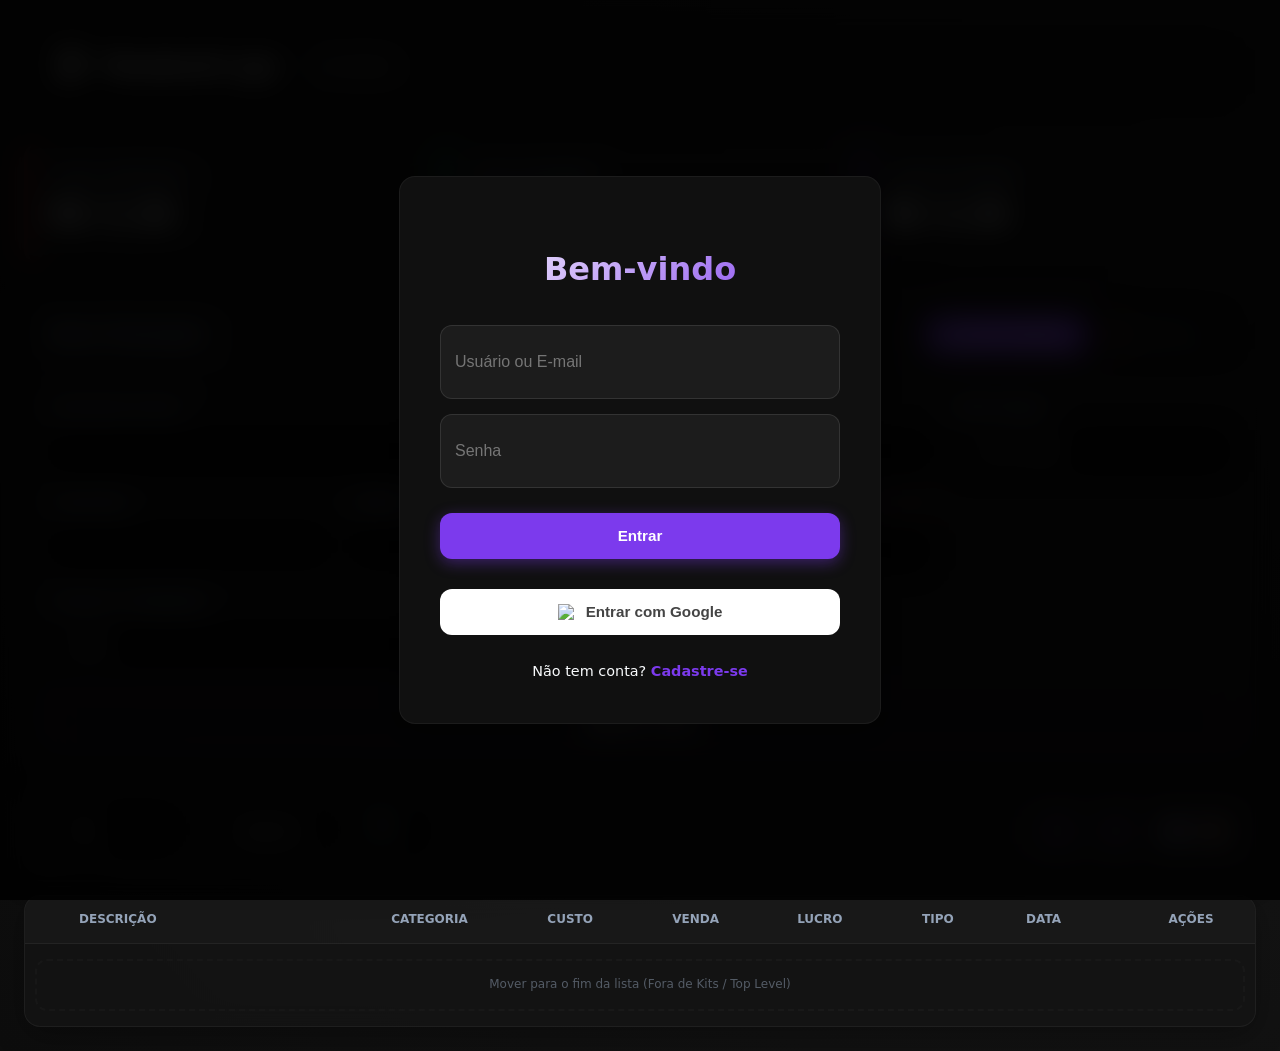
==== index.html @ 90dc1b2a "fix: vendas parceladas vazavam pro painel principal e podiam ser apagadas por engano As duas telas (" ====
<!DOCTYPE html>
<html lang="pt-BR">

<head>
    <meta charset="UTF-8">
    <meta name="viewport" content="width=device-width, initial-scale=1.0">
    <title>Gestão de Vendas</title>
    <link rel="icon" type="image/png" href="1.png">
    <!-- Polyfill para Arraste no Mobile -->
    <script src="https://cdn.jsdelivr.net/npm/drag-drop-touch-polyfill@1.4.1/drag-drop-touch-polyfill.js"></script>
    <style>
        :root {
            --bg-body: #0d0d0d;
            --bg-glass: rgba(20, 20, 20, 0.8);
            --bg-card: #151515;
            --bg-input: #050505;
            --text-primary: #f8fafc;
            --text-secondary: #94a3b8;
            --accent-primary: #7c3aed;
            --accent-glow: rgba(124, 58, 237, 0.4);
            --success: #10b981;
            --danger: #ef4444;
            --warning: #f59e0b;
            --purple: #7c3aed;
            --border-radius: 16px;
            --transition: all 0.3s cubic-bezier(0.4, 0, 0.2, 1);
            --select-col-width: 0px;
        }

        .selection-active {
            --select-col-width: 40px;
        }

        body {
            font-family: 'Inter', system-ui, -apple-system, sans-serif;
            background: radial-gradient(circle at top right, #1a1a1a, #0d0d0d);
            color: var(--text-primary);
            margin: 0;
            padding: 24px;
            min-height: 100vh;
            line-height: 1.6;
            -webkit-font-smoothing: antialiased;
            transition: background 0.5s ease, color 0.3s ease;
            -webkit-tap-highlight-color: transparent;
        }

        button:focus,
        select:focus,
        input:focus,
        div:focus {
            outline: none !important;
        }

        /* Focus only for keyboard users */
        :focus-visible {
            outline: 2px solid var(--accent-primary) !important;
            outline-offset: 2px;
        }

        button::-moz-focus-inner {
            border: 0;
        }

        /* --- TEMA WHITE --- */
        body.theme-white {
            --bg-body: #f4f7fa;
            --bg-glass: rgba(255, 255, 255, 0.9);
            --bg-card: #ffffff;
            --bg-input: #edf2f7;
            --text-primary: #1e293b;
            --text-secondary: #64748b;
            --accent-glow: rgba(124, 58, 237, 0.15);
            background: radial-gradient(circle at top right, #ffffff, #f0f4f8);
        }

        body.theme-white .glass {
            border: 1px solid rgba(0, 0, 0, 0.05);
            box-shadow: 0 10px 40px rgba(0, 0, 0, 0.06);
        }

        body.theme-white input,
        body.theme-white select {
            border: 1px solid rgba(0, 0, 0, 0.08);
            color: #1a202c;
        }

        body.theme-white .t-header {
            background: rgba(0, 0, 0, 0.02);
            border-bottom: 1px solid rgba(0, 0, 0, 0.05);
        }

        body.theme-white .t-row {
            border-bottom: 1px solid rgba(0, 0, 0, 0.02);
        }

        body.theme-white .t-row:hover {
            background: rgba(0, 0, 0, 0.015);
        }

        body.theme-white .btn-icon {
            background: rgba(0, 0, 0, 0.03);
            border: 1px solid rgba(0, 0, 0, 0.05);
        }

        body.theme-white .page-header {
            background: #ffffff !important;
            border: 1px solid rgba(0, 0, 0, 0.05) !important;
            box-shadow: 0 4px 20px rgba(0, 0, 0, 0.05);
        }

        body.theme-white h1 {
            background: var(--text-primary);
            background-clip: text;
            -webkit-background-clip: text;
        }

        body.theme-white .user-dropdown-trigger {
            background: #f8fafc !important;
            border: 1px solid rgba(0, 0, 0, 0.05);
            color: var(--text-primary);
        }

        body.theme-white .mob-card {
            background: #ffffff !important;
            border: 1px solid rgba(0, 0, 0, 0.05) !important;
        }

        body.theme-white .mob-card-header {
            background: rgba(0, 0, 0, 0.02);
        }

        body.theme-white .mob-detail-sheet {
            background: #ffffff;
            border: 1px solid rgba(0, 0, 0, 0.1);
        }

        body.theme-white .mob-detail-handle {
            background: rgba(0, 0, 0, 0.1);
        }

        body.theme-white .btn-primary {
            background: var(--accent-primary);
            border: none;
            box-shadow: 0 4px 15px var(--accent-glow);
        }

        body.theme-white .btn-primary:hover {
            background: #8b5cf6;
            box-shadow: 0 6px 20px var(--accent-glow);
        }

        .container {
            max-width: 1400px;
            margin: 0 auto;
        }

        .glass {
            background: var(--bg-glass);
            -webkit-backdrop-filter: blur(12px);
            backdrop-filter: blur(12px);
            border: 1px solid rgba(255, 255, 255, 0.05);
            border-radius: var(--border-radius);
            box-shadow: 0 8px 32px 0 rgba(0, 0, 0, 0.3);
        }

        .page-header {
            width: 100%;
            box-sizing: border-box;
            padding: 20px 24px;
            display: flex;
            justify-content: space-between;
            align-items: center;
            position: relative;
            z-index: 100;
            background: #111 !important;
            border: 1px solid rgba(255, 255, 255, 0.08) !important;
            border-radius: var(--border-radius);
            box-shadow: 0 8px 32px rgba(0, 0, 0, 0.4);
            margin-bottom: 32px;
        }

        h1 {
            margin: 0;
            font-size: 1.5rem;
            background: linear-gradient(to right, #fff, #94a3b8);
            -webkit-background-clip: text;
            background-clip: text;
            -webkit-text-fill-color: transparent;
        }

        .subtitle {
            margin: 0;
            color: var(--text-secondary);
            font-size: 0.85rem;
        }

        .dashboard-grid {
            display: grid;
            grid-template-columns: repeat(3, 1fr);
            gap: 20px;
        }

        .stat-card {
            padding: 24px;
            position: relative;
            overflow: hidden;
            display: flex;
            flex-direction: column;
            gap: 8px;
            border-left: 4px solid var(--stat-color, var(--accent-primary));
        }

        .stat-label {
            font-size: 0.75rem;
            color: var(--text-secondary);
            text-transform: uppercase;
            letter-spacing: 1px;
            font-weight: 700;
        }

        .stat-value {
            font-size: 1.8rem;
            font-weight: 800;
            font-family: 'JetBrains Mono', monospace;
        }

        .smart-form-container {
            padding: 24px;
            display: flex;
            flex-direction: column;
            gap: 24px;
        }

        .form-header {
            display: flex;
            justify-content: space-between;
            align-items: center;
            border-bottom: 1px solid rgba(255, 255, 255, 0.05);
            padding-bottom: 20px;
        }

        .type-selector {
            display: flex;
            background: var(--bg-input);
            padding: 4px;
            border-radius: 12px;
            gap: 4px;
        }

        .type-btn {
            background: transparent;
            border: none;
            color: var(--text-secondary);
            padding: 8px 16px;
            border-radius: 8px;
            cursor: pointer;
            font-size: 0.85rem;
            font-weight: 600;
            transition: var(--transition);
        }

        .type-btn.active {
            background: var(--accent-primary);
            color: white;
            box-shadow: 0 4px 12px var(--accent-glow);
        }

        .form-grid {
            display: grid;
            grid-template-columns: repeat(12, 1fr);
            gap: 20px;
        }

        .input-group {
            display: flex;
            flex-direction: column;
            gap: 8px;
        }

        label {
            font-size: 0.8rem;
            color: var(--text-secondary);
            font-weight: 600;
            padding-left: 4px;
        }

        input,
        select {
            background: var(--bg-input);
            border: 1px solid rgba(255, 255, 255, 0.05);
            color: white;
            height: 44px;
            border-radius: 10px;
            padding: 0 16px;
            font-size: 0.95rem;
            transition: var(--transition);
        }

        select {
            appearance: none;
            -webkit-appearance: none;
            background-image: url("data:image/svg+xml;charset=UTF-8,%3csvg xmlns='http://www.w3.org/2000/svg' viewBox='0 0 24 24' fill='none' stroke='white' stroke-width='2' stroke-linecap='round' stroke-linejoin='round'%3e%3cpolyline points='6 9 12 15 18 9'%3e%3c/polyline%3e%3c/svg%3e");
            background-repeat: no-repeat;
            background-position: right 10px center;
            background-size: 16px;
            padding-right: 40px;
        }

        .search-box {
            display: flex;
            align-items: center;
            background: var(--bg-input);
            border: 1px solid rgba(255, 255, 255, 0.05);
            border-radius: 10px;
            padding: 0 10px;
            transition: var(--transition);
            width: 44px;
            height: 44px;
            overflow: hidden;
            cursor: pointer;
            flex-shrink: 0;
        }

        .search-box.active {
            width: 250px;
            border-color: var(--accent-primary);
        }

        .search-input {
            border: none;
            background: transparent;
            width: 100%;
            margin-left: 8px;
            color: white;
            outline: none;
            opacity: 0;
            pointer-events: none;
            transition: opacity 0.3s;
            box-shadow: none !important;
        }

        .search-input:focus {
            box-shadow: none !important;
        }

        .search-box.active .search-input {
            opacity: 1;
            pointer-events: all;
        }

        input:focus,
        select:focus {
            outline: none;
            border-color: var(--accent-primary);
            box-shadow: 0 0 0 4px var(--accent-glow);
        }

        .btn {
            border: none;
            border-radius: 12px;
            padding: 0 24px;
            height: 46px;
            font-weight: 700;
            cursor: pointer;
            transition: var(--transition);
            display: inline-flex;
            align-items: center;
            justify-content: center;
            gap: 10px;
            font-size: 0.95rem;
        }

        .btn-primary {
            background: #111;
            color: white;
            border: 1px solid var(--accent-primary);
            box-shadow: 0 4px 15px rgba(0, 0, 0, 0.3);
            width: 100%;
        }

        .btn-primary:hover {
            background: #1a1a1a;
            border-color: #8b5cf6;
            box-shadow: 0 4px 20px rgba(0, 0, 0, 0.5);
        }

        .btn:active {
            transform: scale(0.98);
            filter: brightness(0.9);
        }

        .btn-primary:active {
            filter: brightness(1.2);
        }

        .btn-danger {
            background: linear-gradient(135deg, var(--danger), #b91c1c);
            color: white;
        }

        .toolbar {
            padding: 16px 24px;
            display: flex;
            justify-content: space-between;
            align-items: center;
            border-bottom: 1px solid rgba(255, 255, 255, 0.05);
            /* Separador sutil */
            margin-bottom: 24px;
        }

        .filter-controls {
            display: flex;
            gap: 20px;
        }

        .backup-controls {
            display: flex;
            gap: 8px;
        }

        .transactions-card {
            overflow: hidden;
        }

        .t-header,
        .t-row {
            display: grid;
            grid-template-columns: 30px var(--select-col-width, 0px) 3fr 1.5fr 1.2fr 1.2fr 1.2fr 1fr 1.2fr 80px;
            padding: 0 24px;
            align-items: center;
            transition: var(--transition);
            width: 100%;
            box-sizing: border-box;
        }

        .t-header {
            background: rgba(255, 255, 255, 0.02);
            font-size: 0.75rem;
            font-weight: 700;
            color: var(--text-secondary);
            text-transform: uppercase;
            border-bottom: 1px solid rgba(255, 255, 255, 0.05);
            min-height: 48px;
        }

        .t-row {
            border-bottom: 1px solid rgba(255, 255, 255, 0.03);
            min-height: 54px;
        }

        .t-header div,
        .t-row>div {
            padding: 12px 0;
            /* Alinhamento vertical interno */
        }

        .select-col {
            display: flex;
            justify-content: center;
            opacity: 0;
            pointer-events: none;
            transition: opacity 0.2s;
        }

        .selection-active .select-col {
            opacity: 1;
            pointer-events: all;
        }

        .checkbox-custom {
            width: 18px;
            height: 18px;
            cursor: pointer;
            accent-color: var(--accent-primary);
        }

        .bulk-actions-bar {
            background: var(--bg-card);
            padding: 12px 24px;
            border-radius: 12px;
            display: none;
            align-items: center;
            gap: 16px;
            margin-bottom: 20px;
            border: 1px solid var(--accent-glow);
            animation: fadeIn 0.3s ease;
        }

        /* Default: mob-card is hidden on desktop */
        .mob-card {
            display: none;
        }

        @keyframes fadeIn {
            from {
                opacity: 0;
                transform: translateY(-10px);
            }

            to {
                opacity: 1;
                transform: translateY(0);
            }
        }

        .t-row:not(.separator)>div {
            overflow: hidden;
            text-overflow: ellipsis;
            white-space: nowrap;
        }

        .t-row:hover {
            background: rgba(255, 255, 255, 0.02);
        }

        .badge {
            padding: 4px 8px;
            border-radius: 6px;
            font-size: 0.65rem;
            font-weight: 700;
            text-transform: uppercase;
        }

        .badge-venda {
            background: rgba(16, 185, 129, 0.1);
            color: var(--success);
        }

        .badge-gasto {
            background: rgba(239, 68, 68, 0.1);
            color: var(--danger);
        }

        .badge-kit {
            background: rgba(59, 130, 246, 0.1);
            color: var(--accent-primary);
        }

        .badge-troca {
            background: rgba(168, 85, 247, 0.1);
            color: var(--purple);
        }

        .row-group.open .sub-row-container {
            display: block;
        }

        .sub-row-container {
            display: none;
            background: rgba(0, 0, 0, 0.15);
            padding: 5px 0 10px 0;
        }

        .btn-toggle {
            background: transparent;
            border: none;
            color: var(--text-secondary);
            cursor: pointer;
            transition: transform 0.2s;
            font-size: 0.7rem;
        }

        .t-row[draggable="true"] {
            cursor: grab;
        }

        .t-row.dragging {
            opacity: 0.4;
            background: rgba(255, 255, 255, 0.1) !important;
        }

        .row-group.open .btn-toggle {
            transform: rotate(90deg);
        }

        .btn-icon {
            width: 32px;
            height: 32px;
            display: flex;
            align-items: center;
            justify-content: center;
            background: rgba(255, 255, 255, 0.05);
            border: 1px solid rgba(255, 255, 255, 0.1);
            border-radius: 8px;
            cursor: pointer;
            color: var(--text-secondary);
        }

        .btn-icon:hover {
            background: rgba(255, 255, 255, 0.1);
            color: white;
        }

        .drag-handle {
            cursor: grab;
            color: var(--text-secondary);
            opacity: 0.5;
            padding: 0 10px;
            display: flex;
            align-items: center;
            justify-content: center;
            transition: var(--transition);
            user-select: none;
            font-size: 1.1rem;
            min-width: 24px;
            touch-action: none;
            /* Previne scroll ao arrastar no mobile */
        }

        .drag-handle:active {
            cursor: grabbing;
        }

        .t-row:hover .drag-handle {
            opacity: 1;
            color: var(--accent-primary);
        }

        #toast-container {
            position: fixed;
            bottom: 24px;
            right: 24px;
            display: flex;
            flex-direction: column;
            gap: 8px;
            z-index: 9999;
        }

        .toast {
            padding: 12px 20px;
            border-radius: 10px;
            background: #1e293b;
            color: white;
            box-shadow: 0 10px 15px -3px rgba(0, 0, 0, 0.5);
            animation: slideUp 0.3s ease;
            border-left: 4px solid var(--success);
        }

        .t-header div {
            cursor: pointer;
            transition: var(--transition);
            display: flex;
            align-items: center;
            gap: 6px;
            user-select: none;
        }

        .t-header.drop-over {
            background: rgba(124, 58, 237, 0.15) !important;
            border: 1px dashed var(--accent-primary) !important;
            box-shadow: 0 0 15px rgba(124, 58, 237, 0.2);
        }

        .sort-icon {
            font-size: 0.7rem;
            opacity: 0;
            transition: opacity 0.2s;
        }

        .t-header div:hover .sort-icon,
        .sort-active .sort-icon {
            opacity: 1;
        }

        .sort-active .sort-icon {
            color: var(--accent-primary);
        }

        @keyframes slideUp {
            from {
                transform: translateY(100%);
                opacity: 0;
            }

            to {
                transform: translateY(0);
                opacity: 1;
            }
        }

        /* --- GLASS OVERLAYS (UNIFICADOS) --- */
        .glass-overlay {
            position: fixed;
            top: 0;
            left: 0;
            width: 100%;
            height: 100%;
            background: rgba(0, 0, 0, 0.85);
            -webkit-backdrop-filter: blur(15px);
            backdrop-filter: blur(15px);
            display: flex;
            align-items: center;
            justify-content: center;
            z-index: 2000;
            transition: opacity 0.3s;
        }

        #auth-overlay {
            z-index: 2100;
        }

        #username-prompt-overlay {
            z-index: 2200;
        }

        #settings-overlay {
            z-index: 2300;
        }

        .user-menu-container {
            position: relative;
            display: inline-block;
        }

        .user-dropdown-trigger {
            background: #0d0d0d !important;
            border: 1px solid rgba(255, 255, 255, 0.1);
            color: var(--text-primary);
            padding: 8px 16px;
            border-radius: 20px;
            cursor: pointer;
            display: flex;
            align-items: center;
            gap: 10px;
            font-weight: 500;
            transition: all 0.2s;
        }

        .user-dropdown-trigger:hover {
            background: rgba(255, 255, 255, 0.1);
            border-color: var(--accent-primary);
        }

        .dropdown-menu {
            position: absolute;
            top: calc(100% + 10px);
            right: 0;
            background: var(--bg-card);
            border: 1px solid var(--border-color);
            border-radius: 12px;
            box-shadow: 0 10px 25px rgba(0, 0, 0, 0.3);
            width: 220px;
            display: none;
            flex-direction: column;
            overflow: hidden;
            z-index: 10000;
            backdrop-filter: blur(10px);
            animation: slideUp 0.2s ease-out;
        }

        .dropdown-menu.active {
            display: flex;
        }

        .dropdown-item {
            padding: 12px 16px;
            display: flex;
            align-items: center;
            gap: 12px;
            color: var(--text-secondary);
            cursor: pointer;
            transition: all 0.2s;
            border: none;
            background: none;
            width: 100%;
            text-align: left;
            font-size: 0.9rem;
        }

        .dropdown-item:hover {
            background: rgba(255, 255, 255, 0.05);
            color: var(--text-primary);
        }

        .dropdown-divider {
            height: 1px;
            background: var(--border-color);
            margin: 4px 0;
        }

        .dropdown-item.danger {
            color: #ef4444;
        }

        .dropdown-item.danger:hover {
            background: rgba(239, 68, 68, 0.1);
        }

        .btn-close:hover {
            color: var(--text-primary);
        }

        .auth-card {
            width: 100%;
            max-width: 400px;
            padding: 40px;
            text-align: center;
            animation: fadeIn 0.5s ease-out;
        }

        .auth-card h2 {
            font-size: 2rem;
            margin-bottom: 30px;
            background: linear-gradient(135deg, #fff 0%, var(--accent-primary) 100%);
            background-clip: text;
            -webkit-background-clip: text;
            -webkit-text-fill-color: transparent;
        }

        .auth-form {
            display: flex;
            flex-direction: column;
            gap: 15px;
        }

        .auth-form input {
            background: rgba(255, 255, 255, 0.05);
            border: 1px solid rgba(255, 255, 255, 0.1);
            padding: 14px;
            border-radius: 12px;
            color: #fff;
            font-size: 1rem;
            outline: none;
            transition: var(--transition);
        }

        .auth-form input:focus {
            border-color: var(--accent-primary);
            background: rgba(255, 255, 255, 0.08);
        }

        .btn-auth {
            background: var(--accent-primary);
            color: white;
            padding: 14px;
            border-radius: 12px;
            font-weight: 600;
            margin-top: 10px;
            box-shadow: 0 4px 15px var(--accent-glow);
        }

        .auth-footer {
            margin-top: 25px;
            font-size: 0.9rem;
            color: var(--text-dim);
        }

        .auth-footer a {
            color: var(--accent-primary);
            text-decoration: none;
            font-weight: 600;
            cursor: pointer;
        }

        .user-profile {
            display: flex;
            align-items: center;
            gap: 12px;
            padding: 8px 16px;
            background: rgba(255, 255, 255, 0.05);
            border-radius: 50px;
            margin-right: 15px;
        }

        .user-name {
            font-weight: 600;
            font-size: 0.9rem;
        }

        .btn-logout {
            background: none;
            border: 1px solid rgba(255, 255, 255, 0.2);
            color: var(--text-dim);
            padding: 4px 12px;
            border-radius: 20px;
            font-size: 0.8rem;
            cursor: pointer;
            transition: var(--transition);
        }

        .btn-logout:hover {
            background: var(--danger);
            border-color: var(--danger);
            color: white;
        }

        @keyframes fadeIn {
            from {
                opacity: 0;
                transform: translateY(-20px);
            }

            to {
                opacity: 1;
                transform: translateY(0);
            }
        }

        .google-btn {
            background: white;
            color: #444;
            display: flex;
            align-items: center;
            justify-content: center;
            gap: 10px;
            margin-top: 15px;
            font-weight: 600;
        }

        /* --- RESPONSIVIDADE MOBILE --- */
        @media (max-width: 768px) {
            body {
                padding: 12px;
            }

            .page-header {
                padding: 16px;
                flex-direction: column;
                gap: 16px;
                text-align: center;
            }

            .page-header div[style*="align-items:center"] {
                flex-direction: column;
                width: 100%;
            }

            #sync-status {
                justify-content: center;
            }

            .dashboard-grid {
                grid-template-columns: 1fr;
            }

            .form-grid {
                grid-template-columns: 1fr !important;
                display: flex;
                flex-direction: column;
            }

            .form-grid .input-group {
                grid-column: span 12 !important;
            }

            .toolbar {
                flex-direction: column;
                gap: 16px;
                align-items: stretch;
            }

            .filter-controls {
                flex-direction: column;
                gap: 10px;
                width: 100%;
            }

            .filter-controls select {
                width: 100% !important;
                box-sizing: border-box;
            }

            .filter-controls .search-box {
                width: 44px !important;
                box-sizing: border-box;
                align-self: flex-start;
            }

            .filter-controls .search-box.active {
                width: 100% !important;
            }

            .t-header {
                display: none;
            }

            /* --- MOBILE CARD v2 --- */
            /* Hide all native desktop cols inside t-row on mobile */
            .t-row>div:not(.mob-card):not(.select-col) {
                display: none !important;
            }

            .t-row {
                display: block !important;
                padding: 0 !important;
                border: 1px solid rgba(255, 255, 255, 0.08) !important;
                border-radius: 14px !important;
                margin-bottom: 12px !important;
                background: #111 !important;
                overflow: hidden !important;
            }

            .select-col {
                display: none !important;
            }

            /* Show the mob-card on mobile */
            .mob-card {
                display: flex !important;
                flex-direction: column;
            }

            .mob-card-header {
                display: flex;
                align-items: center;
                justify-content: space-between;
                gap: 10px;
                padding: 12px 14px;
                background: rgba(255, 255, 255, 0.03);
                border-bottom: 1px solid rgba(255, 255, 255, 0.05);
            }

            .mob-name {
                font-weight: 700;
                font-size: 0.95rem;
                white-space: nowrap;
                overflow: hidden;
                text-overflow: ellipsis;
                max-width: 160px;
            }

            .mob-name-area {
                display: flex;
                align-items: center;
                gap: 8px;
                overflow: hidden;
                flex: 1;
            }

            .mob-more-btn {
                background: none;
                border: none;
                color: var(--accent-primary);
                font-size: 1rem;
                font-weight: 700;
                cursor: pointer;
                padding: 0 4px;
                line-height: 1;
                letter-spacing: 2px;
                flex-shrink: 0;
                opacity: 0.8;
            }

            .mob-card-actions {
                display: flex;
                gap: 6px;
                flex-shrink: 0;
            }

            .mob-card-actions .btn-icon {
                width: 34px !important;
                height: 34px !important;
                font-size: 0.9rem !important;
            }

            .mob-info-grid {
                display: grid;
                grid-template-columns: 1fr 1fr;
            }

            .mob-cell {
                display: flex;
                flex-direction: column;
                gap: 2px;
                padding: 10px 14px;
                border-bottom: 1px solid rgba(255, 255, 255, 0.04);
                font-size: 0.88rem;
            }

            .mob-cell:nth-child(odd) {
                border-right: 1px solid rgba(255, 255, 255, 0.04);
            }

            .mob-label {
                font-size: 0.62rem;
                font-weight: 700;
                color: var(--text-secondary);
                text-transform: uppercase;
                letter-spacing: 0.8px;
            }

            /* Detail modal */
            .mob-detail-overlay {
                position: fixed;
                inset: 0;
                background: rgba(0, 0, 0, 0.7);
                display: flex;
                align-items: flex-end;
                justify-content: center;
                z-index: 9999;
                backdrop-filter: blur(4px);
                animation: fadeIn 0.2s ease;
            }

            .mob-detail-sheet {
                background: #161616;
                border: 1px solid rgba(124, 58, 237, 0.3);
                border-bottom: none;
                border-radius: 20px 20px 0 0;
                width: 100%;
                max-height: 80vh;
                overflow-y: auto;
                padding: 0 0 24px 0;
                animation: slideUp 0.3s cubic-bezier(0.4, 0, 0.2, 1);
            }

            .mob-detail-handle {
                width: 40px;
                height: 4px;
                background: rgba(255, 255, 255, 0.15);
                border-radius: 2px;
                margin: 14px auto 18px;
            }

            .mob-detail-title {
                font-size: 1.1rem;
                font-weight: 700;
                padding: 0 20px 16px;
                border-bottom: 1px solid rgba(255, 255, 255, 0.07);
                word-break: break-word;
            }

            .mob-detail-grid {
                display: grid;
                grid-template-columns: 1fr 1fr;
                padding: 4px 0;
            }

            .mob-detail-cell {
                padding: 12px 20px;
                border-bottom: 1px solid rgba(255, 255, 255, 0.04);
            }

            .mob-detail-cell:nth-child(odd) {
                border-right: 1px solid rgba(255, 255, 255, 0.04);
            }

            .mob-detail-cell .mob-label {
                margin-bottom: 4px;
                display: block;
            }

            .mob-sub-item {
                margin: 0 16px;
                padding: 12px 14px;
                border: 1px solid rgba(255, 255, 255, 0.06);
                border-radius: 10px;
                margin-bottom: 8px;
                background: rgba(255, 255, 255, 0.02);
            }

            .mob-sub-item-name {
                font-weight: 700;
                font-size: 0.9rem;
                margin-bottom: 8px;
                color: var(--accent-primary);
            }

            .mob-sub-item-grid {
                display: grid;
                grid-template-columns: 1fr 1fr;
                gap: 6px;
                font-size: 0.82rem;
            }

            .mob-detail-close {
                display: block;
                margin: 16px 20px 0;
                width: calc(100% - 40px);
                padding: 12px;
                background: #000;
                border: 1px solid var(--accent-primary);
                border-radius: 10px;
                color: #fff;
                font-weight: 700;
                font-size: 0.9rem;
                cursor: pointer;
            }

            .search-box.active {
                width: 100%;
            }

            /* --- COLLAPSIBLE FORM ON MOBILE --- */
            .smart-form-container .form-grid,
            .smart-form-container .form-actions-row {
                max-height: 0;
                overflow: hidden;
                transition: max-height 0.4s cubic-bezier(0.4, 0, 0.2, 1), opacity 0.3s ease;
                opacity: 0;
                pointer-events: none;
            }

            .smart-form-container.mobile-form-open .form-grid,
            .smart-form-container.mobile-form-open .form-actions-row {
                max-height: 1200px;
                opacity: 1;
                pointer-events: all;
            }

            .form-header {
                flex-direction: column;
                align-items: center;
                gap: 12px;
                text-align: center;
                padding-bottom: 0 !important;
            }

            .type-selector {
                width: 100%;
                justify-content: space-between;
            }

            .type-btn {
                flex: 1;
                text-align: center;
                justify-content: center;
            }

            .auth-card {
                width: 100%;
                margin: 20px;
                padding: 24px;
            }
        }
    </style>
</head>

<body>
    <div class="container">
        <header class="page-header">
            <div style="display:flex; align-items:center; gap:20px">
                <div
                    style="background: #000; padding: 4px 16px 4px 4px; border-radius: 10px; display: flex; align-items: center; gap: 12px; box-shadow: 0 4px 20px rgba(0,0,0,0.4);">
                    <img src="1.png" alt="Logo"
                        style="width:36px; height:36px; object-fit:contain; border-radius: 8px;">
                    <div
                        style="font-size: 1.4rem; font-weight: 800; letter-spacing: -1px; color: #fff; display: flex; align-items: center; gap: 6px;">
                        Masabushi <span
                            style="font-weight:800; opacity: 0.9; font-style: italic; text-decoration: underline;">Sell</span>
                    </div>
                </div>
                <div id="sync-status" style="display: flex; align-items: center; gap: 8px;">
                    <span id="sync-dot"
                        style="width: 8px; height: 8px; border-radius: 50%; background: #94a3b8;"></span>
                    <span id="sync-text" style="font-size: 0.7rem; color: var(--text-dim);">Conectando...</span>
                </div>
            </div>

            <div style="display: flex; align-items: center;">
                <div id="user-info" class="user-menu-container" style="display: none;">
                    <button class="user-dropdown-trigger" onclick="App.UI.toggleUserDropdown(event)">
                        <span id="display-name">Usuário</span>
                        <span style="font-size: 0.8rem; opacity: 0.5;">▼</span>
                    </button>
                    <div id="user-dropdown" class="dropdown-menu">
                        <button class="dropdown-item" onclick="window.location.href='vendas_parceladas.html'">
                            <span>📦</span> Vendas Parceladas
                        </button>
                        <button class="dropdown-item" onclick="App.UI.toggleSettings(true)">
                            <span>⚙️</span> Configurações de Conta
                        </button>
                        <button class="dropdown-item" onclick="App.UI.toggleTheme()">
                            <span id="theme-icon">☀️</span> <span id="theme-text">Tema White</span>
                        </button>
                        <div class="dropdown-divider"></div>
                        <button class="dropdown-item danger" onclick="App.Auth.logout()">
                            <span>🚪</span> Sair da Conta
                        </button>
                    </div>
                </div>
            </div>
        </header>

        <div id="auth-overlay" class="glass-overlay">
            <div class="auth-card glass">
                <div id="login-view">
                    <h2>Bem-vindo</h2>
                    <div class="auth-form">
                        <input type="email" id="login-email" placeholder="Usuário ou E-mail">
                        <input type="password" id="login-pass" placeholder="Senha">
                        <button class="btn btn-auth" onclick="App.Auth.login()">Entrar</button>
                        <button class="btn google-btn" onclick="App.Auth.loginWithGoogle()">
                            <img src="https://www.gstatic.com/firebasejs/ui/2.0.0/images/auth/google.svg" width="18">
                            Entrar com Google
                        </button>
                    </div>
                    <div class="auth-footer">
                        Não tem conta? <a onclick="App.UI.toggleAuthView(true)">Cadastre-se</a>
                    </div>
                </div>

                <div id="register-view" style="display: none;">
                    <h2>Criar Registro</h2>
                    <div class="auth-form">
                        <input type="text" id="reg-user-name" placeholder="Nome Completo / Usuário">
                        <input type="email" id="reg-email" placeholder="Definir E-mail">
                        <input type="password" id="reg-pass" placeholder="Definir Senha">
                        <button class="btn btn-auth" onclick="App.Auth.register()">Concluir Cadastro</button>
                    </div>
                    <div class="auth-footer">
                        Já é cadastrado? <a onclick="App.UI.toggleAuthView(false)">Fazer Login</a>
                    </div>
                </div>
            </div>
        </div>

        <div id="username-prompt-overlay" class="glass-overlay" style="display: none;">
            <div class="auth-card glass">
                <h2>Escolha seu Nome</h2>
                <p style="color: var(--text-secondary); font-size: 0.9rem; margin-bottom: 20px;">
                    Notei que você ainda não tem um nome de usuário único. Escolha um agora para continuar!
                </p>
                <div class="auth-form">
                    <input type="text" id="prompt-user-name" placeholder="Ex: Yugoh, Kayn123...">
                    <button id="btn-save-username" class="btn btn-auth" onclick="App.Auth.setInitialUsername()">Salvar e
                        Entrar</button>
                </div>
            </div>
        </div>

        <div id="settings-overlay" class="glass-overlay" style="display: none;">
            <div class="auth-card glass">
                <div class="settings-header">
                    <h2>Configurações</h2>
                </div>
                <div class="auth-form">
                    <div class="input-group">
                        <label>Nome de Usuário (Exclusivo)</label>
                        <input type="text" id="set-user-name" placeholder="Seu novo nome">
                    </div>
                    <div class="input-group">
                        <label>Nova Senha</label>
                        <input type="password" id="set-pass" placeholder="Mudar senha">
                    </div>
                    <div class="input-group">
                        <label>Confirmar Senha</label>
                        <input type="password" id="set-pass-confirm" placeholder="Repita a senha">
                    </div>
                    <div style="display: grid; grid-template-columns: 1fr 1fr; gap: 12px; margin-top: 10px;">
                        <button class="btn btn-auth" onclick="App.Auth.updateAccountSettings()"
                            style="width: 100%; border: 1px solid var(--accent-primary);">Salvar Alterações</button>
                        <button class="btn btn-auth" onclick="App.UI.toggleSettings(false)"
                            style="width: 100%; background: rgba(255,255,255,0.05); border: 1px solid var(--accent-primary); box-shadow: none;">Cancelar</button>
                    </div>
                </div>
            </div>
        </div>

        <div class="dashboard-grid" id="dashboard-container" style="margin-bottom: 24px;"></div>

        <div class="smart-form-container glass" style="margin-bottom: 24px;">
            <div class="form-header">
                <h2 style="margin:0; font-size:1.1rem; color:var(--text-secondary)">Nova Transação</h2>
                <div class="type-selector">
                    <button class="type-btn active" onclick="App.UI.setFormType('venda')" data-type="venda">💻
                        Peça / Hardware</button>
                    <button class="type-btn" onclick="App.UI.setFormType('kit')" data-type="kit">📦 PC/KIT/Troca</button>
                </div>
            </div>

            <div class="form-grid">
                <div class="input-group" id="group-desc" style="grid-column: span 6">
                    <label id="lbl-desc">Descrição do Item</label>
                    <input type="text" id="reg-desc" placeholder="">
                </div>
                <div class="input-group" id="group-recebeu" style="grid-column: span 6; display:none">
                    <label>Recebido na Troca</label>
                    <input type="text" id="reg-recebeu" placeholder="Ex: GTX 1660 + R$ 200">
                </div>
                <div class="input-group" style="grid-column: span 3">
                    <label>Categoria</label>
                    <input type="text" id="reg-cat" placeholder="">
                </div>
                <div class="input-group" style="grid-column: span 3">
                    <label>Data Compra</label>
                    <input type="date" id="reg-data">
                </div>

                <div class="input-group" id="group-custo" style="grid-column: span 3">
                    <label id="lbl-custo">Custo (R$)</label>
                    <input type="number" id="reg-custo" step="0.01">
                </div>
                <div class="input-group" id="group-valor" style="grid-column: span 3">
                    <label id="lbl-valor">Venda (R$)</label>
                    <input type="number" id="reg-valor" step="0.01">
                </div>
                <div class="input-group" id="group-data-venda" style="grid-column: span 3">
                    <div style="display:flex; justify-content:space-between; align-items:center; margin-bottom: 5px;">
                        <label style="margin-bottom:0">Data Venda</label>
                        <div style="display:flex; gap:8px">
                            <span style="font-size:0.7rem; color:var(--accent-primary); cursor:pointer; opacity:0.8" onclick="let d=document.getElementById('reg-data').value; if(d){ let dt=new Date(d+'T12:00:00'); dt.setDate(dt.getDate()+1); document.getElementById('reg-data-venda').value=dt.toISOString().split('T')[0]; }">+1 Dia</span>
                            <span style="font-size:0.7rem; color:var(--danger); cursor:pointer; opacity:0.8" onclick="document.getElementById('reg-data-venda').value=''">Limpar</span>
                        </div>
                    </div>
                    <input type="date" id="reg-data-venda">
                </div>
                <div class="input-group" id="group-receita" style="grid-column: span 3; display:none">
                    <label>Bônus/Receita Extra</label>
                    <input type="number" id="reg-receita" placeholder="0.00">
                </div>
                <div class="input-group" id="group-volta" style="grid-column: span 3; display:none">
                    <label>Volta em Dinheiro</label>
                    <input type="number" id="reg-volta" placeholder="0.00">
                </div>
                <div class="input-group" id="group-kit-pai" style="grid-column: span 6">
                    <label>Vincular a Projeto/Kit</label>
                    <select id="reg-kit-pai" onchange="App.UI.toggleDataVenda()">
                        <option value="">Avulso</option>
                    </select>
                </div>

                <div style="grid-column: span 12; display: flex; gap: 12px; margin-top: 10px;">
                    <button id="btn-main-action" class="btn btn-primary" onclick="App.Actions.submitForm()">Registrar
                        Venda</button>
                    <button id="btn-cancel-edit" class="btn"
                        style="display:none; background:rgba(255,255,255,0.05); color: #fff; border: 1px solid var(--accent-primary);"
                        onclick="App.UI.cancelEdit()">Cancelar</button>
                </div>
            </div>
        </div>

        <div class="toolbar glass">
            <div class="filter-controls">
                <select id="filtro-tipo" onchange="App.UI.render()">
                    <option value="todos">Tudo</option>
                    <option value="kits">Kits/Projetos</option>
                    <option value="avulsos">Avulsos</option>
                </select>
                <select id="filtro-categoria" onchange="App.UI.render()">
                    <option value="Todos">Categorias</option>
                </select>
                <div class="search-box" onclick="App.UI.toggleSearch(this)">
                    <span style="font-size: 1.2rem;">🔍</span>
                    <input type="text" id="filtro-busca" class="search-input" placeholder="Buscar item..."
                        onkeyup="App.UI.render()" onclick="event.stopPropagation()">
                </div>
            </div>
            <div class="backup-controls" style="align-items:center;">
                <button id="btn-selection-mode" onclick="App.Actions.toggleSelectionMode()" class="btn-icon"
                    title="Modo Seleção"
                    style="border-color:var(--accent-primary); color:var(--accent-primary)">☑</button>
                <div style="width:1px; height:20px; background:rgba(255,255,255,0.1); margin: 0 5px;"></div>
                <button onclick="App.Actions.undo()" class="btn-icon" title="Desfazer"
                    style="border-color:var(--accent-primary); color:var(--accent-primary)">↶</button>
                <div style="width:1px; height:20px; background:rgba(255,255,255,0.1); margin: 0 5px;"></div>
                <button onclick="App.Actions.exportData()" class="btn-icon" title="Exportar"
                    style="border-color:var(--accent-primary); color:var(--accent-primary)">💾</button>
                <button onclick="document.getElementById('input-import').click()" class="btn-icon" title="Importar"
                    style="border-color:var(--accent-primary); color:var(--accent-primary)">📂</button>
                <input type="file" id="input-import" style="display:none" onchange="App.Actions.importData(event)">
            </div>
        </div>

        <div id="table-view" class="glass" style="overflow: hidden;">
            <div class="t-scroll">
                <div class="t-header" id="table-header"
                    ondragover="event.preventDefault(); this.classList.add('drop-over')"
                    ondragleave="this.classList.remove('drop-over')"
                    ondrop="this.classList.remove('drop-over'); App.Actions.onHeaderDrop(event)">
                    <div style="width: 30px;"></div>
                    <div
                        style="width: var(--select-col-width); padding: 0; display: flex; align-items: center; justify-content: center; overflow: hidden; transition: width 0.3s ease;">
                        <input type="checkbox" id="select-all" onclick="App.Actions.toggleSelectAll(this.checked)"
                            style="width: 16px; height: 16px; cursor: pointer;">
                    </div>
                    <div onclick="App.UI.setSort('desc')">Descrição <span class="sort-icon">↕</span></div>
                    <div onclick="App.UI.setSort('categoria')">Categoria <span class="sort-icon">↕</span></div>
                    <div onclick="App.UI.setSort('custo')">Custo <span class="sort-icon">↕</span></div>
                    <div onclick="App.UI.setSort('venda')">Venda <span class="sort-icon">↕</span></div>
                    <div onclick="App.UI.setSort('saldo')">Lucro <span class="sort-icon">↕</span></div>
                    <div onclick="App.UI.setSort('tipo')">Tipo <span class="sort-icon">↕</span></div>
                    <div onclick="App.UI.setSort('data')">Data <span class="sort-icon">↕</span></div>
                    <div style="text-align: center; display: flex; justify-content: center; padding-right: 0;">Ações
                    </div>
                </div>
                <div id="lista-transacoes"></div>
            </div>
        </div>

        <div id="selection-toolbar" class="selection-toolbar glass" style="display: none;">
            <span id="selection-count">0 itens selecionados</span>
            <button onclick="App.Actions.deleteSelected()" class="btn btn-danger"
                style="height: 36px; padding: 0 15px; font-size: 0.8rem;">Excluir</button>
        </div>
    </div>

    <div id="toast-container"></div>

    <script>
        window.App = {
            State: {
                dbKey: 'hw_transacoes_v3',
                data: [],
                formType: 'venda',
                editingId: null,
                sort: { col: null, dir: 'desc' },
                dashboardOrder: ['investido', 'recebido', 'lucro'],
                history: [],
                selectedIds: new Set(),
                selectionMode: false,
                lastSelectedId: null,
                user: null,
                _activePopupId: null,
                openKits: new Set()
            },

            Utils: {
                formatCurrency: (v) => Number(v || 0).toLocaleString('pt-BR', { minimumFractionDigits: 2 }),
                formatDate: (s) => {
                    if (!s) return '-';
                    try {
                        const d = new Date(s + 'T12:00:00');
                        return isNaN(d.getTime()) ? 'Data Inválida' : d.toLocaleDateString('pt-BR');
                    } catch (e) { return 'Erro Data'; }
                },
                getToday: () => {
                    const d = new Date();
                    return `${d.getFullYear()}-${String(d.getMonth() + 1).padStart(2, '0')}-${String(d.getDate()).padStart(2, '0')}`;
                },
                generateId: () => Date.now(),
                toast: (m, t = 'success') => {
                    const c = document.getElementById('toast-container');
                    const e = document.createElement('div');
                    e.className = `toast ${t}`; e.innerText = m;
                    c.appendChild(e); setTimeout(() => e.remove(), 4000);
                }
            },

            Data: {
                load: () => {
                    try {
                        App.State.data = JSON.parse(localStorage.getItem(App.State.dbKey) || '[]');
                        const savedOrder = localStorage.getItem('hw_dashboard_order');
                        if (savedOrder) {
                            const parsed = JSON.parse(savedOrder);
                            if (Array.isArray(parsed) && parsed.length > 0) App.State.dashboardOrder = parsed;
                        }
                    } catch (e) { console.error("Erro ao carregar dados", e); App.State.data = []; }
                    App.UI.render();
                },
                save: (skipHistory = false) => {
                    if (!skipHistory) {
                        App.State.history.push(JSON.stringify(App.State.data));
                        if (App.State.history.length > 30) App.State.history.shift();
                    }
                    localStorage.setItem(App.State.dbKey, JSON.stringify(App.State.data));
                    App.UI.render();
                },
                add: (i) => {
                    if (App.State.editingId) {
                        const idx = App.State.data.findIndex(x => x.id == App.State.editingId);

                        // Atualiza localmente, PRESERVANDO propriedades como 'pos' que não estão no form
                        App.State.data[idx] = { ...App.State.data[idx], ...i, id: App.State.editingId };

                        // Sincroniza Edição
                        if (window.atualizarVendaNoFirebase) window.atualizarVendaNoFirebase(App.State.editingId, i);

                        App.State.editingId = null;
                    } else {
                        App.State.data.unshift(i);

                        // Sincroniza Criação
                        if (window.salvarVendaNoFirebase) window.salvarVendaNoFirebase(i);
                    }
                    App.Data.save(); App.UI.resetForms();
                },
                remove: (id) => {
                    if (confirm("Remover?")) {
                        const childrenIds = App.State.data.filter(x => String(x.kitParentId) === String(id)).map(x => x.id);

                        // Sincroniza Exclusão
                        if (window.removerVendaDoFirebase) {
                            window.removerVendaDoFirebase(id);
                            childrenIds.forEach(childId => window.removerVendaDoFirebase(childId));
                        }

                        App.State.data = App.State.data.filter(x => x.id != id && x.kitParentId != id);
                        App.Data.save();
                    }
                },
                relink: (oldId, newId, targetArray = null) => {
                    if (!oldId || !newId || String(oldId) === String(newId)) return;
                    const arr = targetArray || App.State.data;
                    let count = 0;
                    arr.forEach(item => {
                        if (String(item.kitParentId) === String(oldId)) {
                            item.kitParentId = newId;
                            count++;
                        }
                    });
                    // Silenciado para evitar poluição no console
                },
                clearAll: () => { if (confirm("Limpar TUDO?")) { App.State.data = []; App.Data.save(); } }
            },

            UI: {
                toggleDataVenda: () => {
                    const type = App.State.formType;
                    document.getElementById('group-data-venda').style.display = (type === 'venda' || type === 'kit') ? 'flex' : 'none';
                },
                setFormType: (t) => {
                    const isMobile = window.innerWidth <= 768;
                    const formContainer = document.querySelector('.smart-form-container');
                    const isAlreadyActive = App.State.formType === t && formContainer.classList.contains('mobile-form-open');

                    // Mobile: toggle collapse if clicking the same already-open type
                    if (isMobile && isAlreadyActive) {
                        formContainer.classList.remove('mobile-form-open');
                        document.querySelectorAll('.type-btn').forEach(b => b.classList.remove('active'));
                        App.State._mobileFormOpen = false;
                        return;
                    }

                    App.State.formType = t;
                    document.querySelectorAll('.type-btn').forEach(b => b.classList.toggle('active', b.dataset.type === t));
                    const show = (id, types) => document.getElementById(id).style.display = types.includes(t) ? 'flex' : 'none';
                    show('group-custo', ['venda', 'kit']);
                    show('group-valor', ['venda', 'kit']);
                    show('group-recebeu', []);
                    show('group-receita', []);
                    show('group-volta', []);
                    show('group-kit-pai', ['venda']);

                    App.UI.toggleDataVenda();

                    document.getElementById('lbl-custo').innerText = t === 'kit' ? 'Custo Adicional/Base (R$)' : 'Custo (R$)';
                    document.getElementById('lbl-valor').innerText = t === 'kit' ? 'Venda Final do PC (R$)' : 'Venda (R$)';

                    const btn = document.getElementById('btn-main-action');
                    btn.innerText = App.State.editingId ? 'Salvar Alterações' : 'Registrar ' + t.charAt(0).toUpperCase() + t.slice(1);
                    btn.className = t === 'gasto' ? 'btn btn-danger' : 'btn btn-primary';

                    // Mobile: open form after setting type
                    if (isMobile) {
                        formContainer.classList.add('mobile-form-open');
                        App.State._mobileFormOpen = true;
                    }
                },

                render: () => {
                    try {
                        App.UI.updateDashboard();
                        App.UI.renderTable();
                        App.UI.updateSelects();
                        App.UI.updateFilters();
                        App.UI.updateSortIndicators();
                    } catch (e) {
                        console.error("Erro de Renderização", e);
                        App.Utils.toast("Erro ao atualizar tela", "error");
                    }
                },

                updateDashboard: () => {
                    const items = App.State.data || [];

                    // Se estiver logado, garante que filtre apenas dados do usuário? 
                    // (A sincronização v11/v12 já deve garantir isso na carga)

                    const income = items.reduce((a, t) => {
                        const v = (t.tipo === 'venda' || t.tipo === 'troca' ? (parseFloat(t.valor) || 0) : (t.tipo === 'kit' ? (parseFloat(t.valor) || 0) + (parseFloat(t.receita) || 0) : 0));
                        return a + (Math.abs(v) > 1e8 ? 0 : v);
                    }, 0);
                    const expenses = items.reduce((a, t) => {
                        const v = (t.tipo === 'gasto' || t.tipo === 'venda' || t.tipo === 'troca' || t.tipo === 'kit' ? (parseFloat(t.custo) || 0) : 0);
                        return a + (Math.abs(v) > 1e8 ? 0 : v);
                    }, 0);

                    const cards = {
                        investido: { title: 'Total Investido', val: expenses, color: 'var(--danger)' },
                        recebido: { title: 'Total Recebido', val: income, color: 'var(--success)' },
                        lucro: { title: 'Lucro Estimado', val: income - expenses, color: 'var(--accent-primary)' }
                    };

                    const container = document.getElementById('dashboard-container');
                    if (!container) return;


                    let order = App.State.dashboardOrder || [];
                    const defaults = ['investido', 'recebido', 'lucro'];
                    if (order.length < 3) order = defaults;

                    defaults.forEach(k => { if (!order.includes(k)) order.push(k); });

                    container.innerHTML = order.map(key => {
                        const c = cards[key];
                        if (!c) return '';
                        return `
                        <div class="stat-card glass" id="card-${key}" draggable="true" style="--stat-color: ${c.color}; cursor:grab;" 
                             data-key="${key}" ondragstart="App.Actions.onDragStart(event)" 
                             ondragover="event.preventDefault()" ondrop="App.Actions.onDrop(event)">
                            <div class="stat-label">${c.title}</div>
                            <div class="stat-value">R$ ${App.Utils.formatCurrency(c.val)}</div>
                        </div>`;
                    }).join('');

                },

                renderTable: () => {
                    const list = document.getElementById('lista-transacoes');
                    const container = document.getElementById('table-view');
                    if (!list) return;

                    // Ensure selection mode variable is handled
                    if (container) container.classList.toggle('selection-active', App.State.selectionMode);

                    const fType = document.getElementById('filtro-tipo').value;
                    const fCat = document.getElementById('filtro-categoria').value;
                    const fBusca = (document.getElementById('filtro-busca').value || "").toLowerCase().trim();
                    const searchTerms = fBusca.split(' ').filter(x => x);

                    // 1. Pré-processamento: Mapear filhos e calcular totais (O(N))
                    const dataWithMeta = App.State.data.map(t => {
                        const kids = App.State.data
                            .filter(c => String(c.kitParentId) === String(t.id));
                        const kitInitialCusto = parseFloat(t.custo) || 0;
                        const kitInitialReceita = parseFloat(t.valor) || 0;
                        const kidsCusto = kids.reduce((acc, c) => acc + (parseFloat(c.custo) || 0), 0);
                        const kidsValor = kids.reduce((acc, c) => acc + (parseFloat(c.valor) || 0), 0);
                        const bonusExtra = parseFloat(t.receita) || 0;

                        const totalCusto = kitInitialCusto + kidsCusto;
                        const totalReceita = kitInitialReceita + kidsValor + bonusExtra;

                        return {
                            ...t,
                            _children: kids,
                            _totalCusto: totalCusto,
                            _totalReceita: totalReceita,
                            _saldo: totalReceita - totalCusto
                        };
                    });

                    const allIds = new Set(App.State.data.map(x => String(x.id)));

                    // 2. Filtragem
                    const filtered = dataWithMeta.filter(t => {
                        const hasParent = t.kitParentId && t.kitParentId !== "null" && t.kitParentId !== "";
                        const parentExists = hasParent && allIds.has(String(t.kitParentId));

                        if (hasParent && parentExists) return false;

                        const typeVal = fType.toLowerCase();
                        if (typeVal === 'kits' && t.tipo !== 'kit') return false;
                        if (typeVal === 'avulsos' && t.tipo === 'kit') return false;
                        if (fCat !== 'Todos' && t.categoria !== fCat) return false;

                        if (searchTerms.length > 0) {
                            const match = (txt) => searchTerms.every(term => (txt || '').toLowerCase().includes(term));
                            const selfMatch = match(t.desc) || match(t.categoria);
                            const childMatch = t.tipo === 'kit' && t._children.some(c => match(c.desc) || match(c.categoria));
                            if (!selfMatch && !childMatch) return false;
                        }

                        return true;
                    });

                    // 3. Ordenação (Usa metadados pré-calculados)
                    const s = App.State.sort;
                    const sortCol = s.col || 'data';
                    const sortDir = s.col ? s.dir : 'desc';

                    if (App.State.sort.col) {
                        filtered.sort((a, b) => {
                            let valA, valB;
                            if (sortCol === 'saldo') { valA = a._saldo; valB = b._saldo; }
                            else if (sortCol === 'custo') { valA = a._totalCusto; valB = b._totalCusto; }
                            else if (sortCol === 'data') {
                                valA = new Date(a.data || 0).getTime();
                                valB = new Date(b.data || 0).getTime();
                            } else {
                                valA = (a[sortCol] || '').toString().toLowerCase();
                                valB = (b[sortCol] || '').toString().toLowerCase();
                            }

                            if (typeof valA === 'number') {
                                return sortDir === 'asc' ? valA - valB : valB - valA;
                            }
                            return sortDir === 'asc' ? valA.localeCompare(valB) : valB.localeCompare(valA);
                        });
                    }

                    list.innerHTML = filtered.map(t => {
                        const isKit = t.tipo === 'kit';
                        const children = t._children || [];
                        const itemsCount = children.filter(c => c.tipo !== 'separator').length;
                        const totals = { custo: t._totalCusto || 0, saldo: t._saldo || 0 };

                        return `
                            <div class="row-group ${App.State.openKits.has(String(t.id)) ? 'open' : ''}">
                                <div class="t-row ${isKit ? 'row-kit' : ''}" draggable="true" ondragstart="App.Actions.onRowDragStart(event, '${t.id}')" ondragover="event.preventDefault()" ondrop="App.Actions.onRowDrop(event, '${t.id}')" ondragend="App.Actions.onRowDragEnd(event)">
                                    <div class="drag-handle" title="Arraste para reordenar">⋮⋮</div>
                                    <div class="select-col">
                                        <input type="checkbox" class="checkbox-custom row-checkbox" data-id="${t.id}" ${App.State.selectedIds.has(String(t.id)) ? 'checked' : ''} onclick="event.stopPropagation(); App.Actions.toggleSelect(event, '${t.id}')">
                                    </div>
                                    <div style="display:flex; align-items:center; gap:8px">
                                        ${isKit ? `<button class="btn-toggle" onclick="App.Actions.toggleKit(event, '${t.id}')">▶</button>` : ''}
                                        <span style="font-weight:600">${t.desc}</span>
                                        ${isKit ? `<span style="font-size:0.7rem; background:rgba(255,255,255,0.1); padding:2px 6px; border-radius:10px; opacity:0.6">${itemsCount} itens</span>` : ''}
                                    </div>
                                    <div>${t.categoria || '-'}</div>
                                    <div>R$ ${App.Utils.formatCurrency(totals.custo)}</div>
                                    <div>R$ ${App.Utils.formatCurrency(t._totalReceita || 0)}</div>
                                    <div style="font-weight: bold; color:${totals.saldo > 0 ? 'var(--success)' : (totals.saldo < 0 ? 'var(--danger)' : 'var(--text-secondary)')}">${totals.saldo > 0 ? '+' : ''}R$ ${App.Utils.formatCurrency(totals.saldo)}</div>
                                    <div><span class="badge badge-${t.tipo}">${t.tipo}</span></div>
                                    <div style="font-size:0.75rem; display:flex; flex-direction:column; gap:2px; line-height:1.2;">
                                        <span>C: ${App.Utils.formatDate(t.data)}</span>
                                        ${(t.tipo === 'separator') ? '' : (
                                            (t.tipo === 'kit') ? (t.dataVenda ? `<span style="color:var(--success)">V: ${App.Utils.formatDate(t.dataVenda)}</span>` : '') :
                                            `<span style="color:${t.dataVenda ? 'var(--success)' : 'var(--text-secondary)'}">V: ${t.dataVenda ? App.Utils.formatDate(t.dataVenda) : '-'}</span>`
                                        )}
                                    </div>
                                    <div style="display:flex; gap:4px; justify-content:center">
                                        <button class="btn-icon" onclick="App.Actions.edit('${t.id}')">✎</button>
                                        <button class="btn-icon" onclick="App.Data.remove('${t.id}')">×</button>
                                    </div>

                                    <!-- NOVA MOB-CARD (MOBILE) -->
                                    <div class="mob-card">
                                        <div class="mob-card-header">
                                            <div class="drag-handle" style="padding:0; margin-right:4px; opacity:0.8">⋮⋮</div>
                                            <div class="mob-name-area">
                                                ${isKit ? `<button class="btn-toggle" onclick="App.Actions.toggleKit(event, '${t.id}')">▶</button>` : ''}
                                                <span class="mob-name">${t.desc}</span>
                                                <button class="mob-more-btn" onclick="event.stopPropagation(); App.UI.showDetailPopup('${t.id}')">···</button>
                                            </div>
                                            <div class="mob-card-actions">
                                                <button class="btn-icon" onclick="event.stopPropagation(); App.Actions.edit('${t.id}')">✎</button>
                                                <button class="btn-icon" onclick="event.stopPropagation(); App.Data.remove('${t.id}')">×</button>
                                            </div>
                                        </div>
                                        <div class="mob-info-grid">
                                            <div class="mob-cell">
                                                <span class="mob-label">Categoria</span>
                                                <span>${t.categoria || '-'}</span>
                                            </div>
                                            <div class="mob-cell">
                                                <span class="mob-label">Tipo</span>
                                                <span class="badge badge-${t.tipo}">${t.tipo}</span>
                                            </div>
                                            <div class="mob-cell">
                                                <span class="mob-label">Custo</span>
                                                <span>R$ ${App.Utils.formatCurrency(totals.custo)}</span>
                                            </div>
                                            <div class="mob-cell">
                                                <span class="mob-label">Saldo</span>
                                                <span style="color:${totals.saldo >= 0 ? 'var(--success)' : 'var(--danger)'}">R$ ${App.Utils.formatCurrency(totals.saldo)}</span>
                                            </div>
                                        </div>
                                    </div>
                                </div>
                                ${isKit ? `
                                    <div class="sub-row-container">
                                        ${children.map(c => {
                            if (c.tipo === 'separator') {
                                return `<div class="t-row separator" style="padding: 8px 24px; background: rgba(255,255,255,0.02); cursor: move;" 
                                                               draggable="true" ondragstart="App.Actions.onRowDragStart(event, '${c.id}')" ondragover="event.preventDefault()" ondrop="App.Actions.onRowDrop(event, '${c.id}')" ondragend="App.Actions.onRowDragEnd(event)">
                                                            <div class="drag-handle" title="Arraste para reordenar">⋮⋮</div>
                                                            <div class="select-col">
                                                                <input type="checkbox" class="checkbox-custom row-checkbox" data-id="${c.id}" ${App.State.selectedIds.has(String(c.id)) ? 'checked' : ''} onclick="event.stopPropagation(); App.Actions.toggleSelect(event, '${c.id}')">
                                                            </div>
                                                            <div style="grid-column: span 7; text-transform:uppercase; font-size:0.7rem; letter-spacing:1.5px; font-weight:800; color:var(--accent-primary); opacity:0.8; display:flex; align-items:center; gap:8px">
                                                                <span style="font-size:1.2rem; line-height:1">↳</span> ${c.desc}
                                                             </div>
                                                             <div style="display:flex; gap:4px; justify-content: center;">
                                                                <button class="btn-icon" style="width:24px; height:24px" onclick="App.Actions.editSection('${c.id}')">✎</button>
                                                                <button class="btn-icon" style="width:24px; height:24px" onclick="App.Data.remove('${c.id}')">×</button>
                                                             </div>
                                                             
                                                             <!-- MOB-CARD (SEPARATOR) -->
                                                             <div class="mob-card" style="margin: 0 !important; border: none !important; background: transparent !important;">
                                                                 <div class="mob-card-header" style="background: transparent !important; padding: 12px 14px !important;">
                                                                     <div class="drag-handle" style="padding:0; margin-right:4px; opacity:0.8">⋮⋮</div>
                                                                     <div class="mob-name-area">
                                                                         <span style="font-size:1.2rem; line-height:1; color:var(--accent-primary)">↳</span>
                                                                         <span class="mob-name" style="color:var(--accent-primary); font-size:0.75rem; letter-spacing:1px; text-transform:uppercase">${c.desc}</span>
                                                                     </div>
                                                                     <div class="mob-card-actions">
                                                                         <button class="btn-icon" style="width:30px !important; height:30px !important;" onclick="App.Actions.editSection('${c.id}')">✎</button>
                                                                         <button class="btn-icon" style="width:30px !important; height:30px !important;" onclick="App.Data.remove('${c.id}')">×</button>
                                                                     </div>
                                                                 </div>
                                                             </div>
                                                         </div>`;
                            }
                            return `
                                             <div class="t-row" style="font-size:0.85rem; border-bottom:none; opacity:0.8;" draggable="true" ondragstart="App.Actions.onRowDragStart(event, '${c.id}')" ondragover="event.preventDefault()" ondrop="App.Actions.onRowDrop(event, '${c.id}')" ondragend="App.Actions.onRowDragEnd(event)">
                                                 <div class="drag-handle" title="Arraste para reordenar">⋮⋮</div>
                                                 <div class="select-col">
                                                     <input type="checkbox" class="checkbox-custom row-checkbox" data-id="${c.id}" ${App.State.selectedIds.has(String(c.id)) ? 'checked' : ''} onclick="event.stopPropagation(); App.Actions.toggleSelect(event, '${c.id}')">
                                                 </div>
                                                 <div style="overflow: hidden; text-overflow: ellipsis; white-space: nowrap; padding-left:8px; display:flex; align-items:center; gap:8px">
                                                     <span style="opacity:0.5">↳</span> ${c.desc}
                                                  </div>
                                                  <div>${c.categoria || '-'}</div>
                                                  <div>R$ ${App.Utils.formatCurrency(c.custo)}</div>
                                                  <div>R$ ${App.Utils.formatCurrency(c.valor)}</div>
                                                  <div style="font-weight: bold; color:${(c.valor - c.custo) > 0 ? 'var(--success)' : ((c.valor - c.custo) < 0 ? 'var(--danger)' : 'var(--text-secondary)')}">
                                                      ${(c.valor - c.custo) > 0 ? '+' : ''}R$ ${App.Utils.formatCurrency(c.valor - c.custo)}
                                                  </div>
                                                  <div><span class="badge badge-${c.tipo}">${c.tipo}</span></div>
                                                  <div style="font-size:0.75rem; display:flex; flex-direction:column; gap:2px; line-height:1.2;">
                                                      <span>C: ${App.Utils.formatDate(c.data)}</span>
                                                      ${c.dataVenda ? `<span style="color:var(--success)">V: ${App.Utils.formatDate(c.dataVenda)}</span>` : ''}
                                                  </div>
                                                  <div style="display:flex; gap:4px; justify-content:center">
                                                      <button class="btn-icon" style="width:24px; height:24px" onclick="App.Actions.edit('${c.id}')">✎</button>
                                                      <button class="btn-icon" style="width:24px; height:24px" onclick="App.Data.remove('${c.id}')">×</button>
                                                  </div>

                                                  <!-- MOB-CARD (SUB-ITEM) -->
                                                  <div class="mob-card" style="margin: 0 !important; border: none !important; border-bottom: 1px solid rgba(255,255,255,0.05) !important; background: transparent !important;">
                                                      <div class="mob-card-header" style="background: transparent !important; padding: 10px 14px 6px !important;">
                                                          <div class="drag-handle" style="padding:0; margin-right:4px; opacity:0.8">⋮⋮</div>
                                                          <div class="mob-name-area">
                                                              <span style="opacity:0.5; font-size:1.2rem; line-height:1">↳</span>
                                                              <span class="mob-name" style="font-size:0.85rem">${c.desc}</span>
                                                          </div>
                                                          <div class="mob-card-actions">
                                                              <button class="btn-icon" style="width:30px !important; height:30px !important;" onclick="event.stopPropagation(); App.Actions.edit('${c.id}')">✎</button>
                                                              <button class="btn-icon" style="width:30px !important; height:30px !important;" onclick="event.stopPropagation(); App.Data.remove('${c.id}')">×</button>
                                                          </div>
                                                      </div>
                                                      <div class="mob-info-grid" style="font-size:0.8rem">
                                                          <div class="mob-cell" style="padding: 6px 14px">
                                                              <span class="mob-label">Custo</span>
                                                              <span>R$ ${App.Utils.formatCurrency(c.custo)}</span>
                                                          </div>
                                                          <div class="mob-cell" style="padding: 6px 14px">
                                                              <span class="mob-label">Tipo</span>
                                                              <span class="badge badge-${c.tipo}" style="transform: scale(0.85); transform-origin: left;">${c.tipo}</span>
                                                          </div>
                                                          <div class="mob-cell" style="padding: 6px 14px">
                                                              <span class="mob-label">Data Compra</span>
                                                              <span>${App.Utils.formatDate(c.data)}</span>
                                                          </div>
                                                          ${c.dataVenda ? `
                                                          <div class="mob-cell" style="padding: 6px 14px">
                                                              <span class="mob-label">Data Venda</span>
                                                              <span style="color:var(--success)">${App.Utils.formatDate(c.dataVenda)}</span>
                                                          </div>` : ''}
                                                      </div>
                                                  </div>
                                              </div>`;
                        }).join('')}
                                        <div style="padding: 10px 48px; display:flex; gap:10px">
                                            <button class="btn-sm" onclick="App.Actions.addSection('${t.id}')">+ Adicionar Sessão</button>
                                            <button class="btn-sm" onclick="App.Actions.addQuickItem('${t.id}')">+ Adicionar Item</button>
                                        </div>
                                    </div>
                                ` : ''}
                            </div>`;
                    }).join('') + `
                        <div id="drop-zone-bottom" 
                             style="height: 48px; border: 2px dashed rgba(255,255,255,0.05); margin: 15px 10px; border-radius: 12px; display: flex; align-items: center; justify-content: center; font-size: 0.75rem; color: var(--text-secondary); opacity: 0.5; transition: all 0.2s ease;"
                             ondragover="event.preventDefault(); this.style.opacity='1'; this.style.borderColor='var(--accent-primary)'; this.style.background='rgba(124, 58, 237, 0.05)';"
                             ondragleave="this.style.opacity='0.5'; this.style.borderColor='rgba(255,255,255,0.05)'; this.style.background='transparent';"
                             ondrop="this.style.opacity='0.5'; this.style.borderColor='rgba(255,255,255,0.05)'; this.style.background='transparent'; App.Actions.onBottomDrop(event)">
                             Mover para o fim da lista (Fora de Kits / Top Level)
                        </div>`;
                },

                updateSelects: () => {
                    const kits = App.State.data.filter(t => t.tipo === 'kit');
                    const sel = document.getElementById('reg-kit-pai');
                    const cur = sel.value;
                    sel.innerHTML = '<option value="">Avulso</option>' + kits.map(k => `<option value="${k.id}">${k.desc}</option>`).join('');
                    sel.value = cur;
                },

                updateFilters: () => {
                    const cats = [...new Set(App.State.data.map(t => t.categoria).filter(c => c && c !== '-'))];
                    const sel = document.getElementById('filtro-categoria');
                    const cur = sel.value;
                    sel.innerHTML = '<option value="Todos">Categorias</option>' + cats.map(c => `<option value="${c}">${c}</option>`).join('');
                    sel.value = cur;
                },

                updateSortIndicators: () => {
                    const s = App.State.sort;
                    if (!s || !s.col) return;
                    const headers = document.querySelectorAll('.t-header > div[onclick]');
                    headers.forEach(h => {
                        const onclick = h.getAttribute('onclick') || '';
                        const match = onclick.match(/setSort\('([^']+)'\)/);
                        if (match && match[1]) {
                            const icon = h.querySelector('.sort-icon');
                            if (icon) {
                                if (match[1] === s.col) {
                                    icon.innerText = s.dir === 'asc' ? '↑' : '↓';
                                    icon.style.opacity = '1';
                                    icon.style.color = 'var(--accent-primary)';
                                } else {
                                    icon.innerText = '↕';
                                    icon.style.opacity = '0.3';
                                    icon.style.color = '';
                                }
                            }
                        }
                    });
                },

                setSort: (col) => {
                    if (App.State.sort.col === col) {
                        App.State.sort.dir = App.State.sort.dir === 'asc' ? 'desc' : 'asc';
                    } else {
                        App.State.sort.col = col;
                        App.State.sort.dir = 'asc';
                    }
                    App.UI.render();
                },

                toggleAuthView: (isRegister) => {
                    document.getElementById('login-view').style.display = isRegister ? 'none' : 'block';
                    document.getElementById('register-view').style.display = isRegister ? 'block' : 'none';
                    document.getElementById('auth-overlay').style.display = 'flex';
                },

                toggleUserDropdown: (event) => {
                    if (event) event.stopPropagation();
                    const dropdown = document.getElementById('user-dropdown');
                    dropdown.classList.toggle('active');

                    // Listener para fechar ao clicar fora
                    if (dropdown.classList.contains('active')) {
                        const closeMenu = (e) => {
                            if (!dropdown.contains(e.target)) {
                                dropdown.classList.remove('active');
                                document.removeEventListener('click', closeMenu);
                            }
                        };
                        setTimeout(() => document.addEventListener('click', closeMenu), 0);
                    }
                },

                toggleSettings: (show) => {
                    const overlay = document.getElementById('settings-overlay');
                    if (show) {
                        document.getElementById('user-dropdown').classList.remove('active');
                        overlay.style.display = 'flex';
                        overlay.style.opacity = '1';
                        // Preenche com o nome atual
                        document.getElementById('set-user-name').value = App.State.user.displayName || "";
                    } else {
                        overlay.style.display = 'none';
                    }
                },

                showDetailPopup: (id) => {
                    App.State._activePopupId = id;
                    const t = App.State.data.find(x => x.id == id);
                    if (!t) return;

                    const kids = App.State.data.filter(c => String(c.kitParentId) === String(t.id));
                    const totals = {
                        custo: (parseFloat(t.custo) || 0) + kids.reduce((a, c) => a + (parseFloat(c.custo) || 0), 0),
                        valor: (parseFloat(t.valor) || 0) + kids.reduce((a, c) => a + (parseFloat(c.valor) || 0), 0) + (parseFloat(t.receita) || 0)
                    };

                    const content = document.getElementById('mob-detail-content');
                    content.innerHTML = `
                                <div class="mob-detail-title" 
                                     ondragover="event.preventDefault(); this.style.color='var(--accent-primary)'; this.style.transform='scale(1.02)';" 
                                     ondragleave="this.style.color=''; this.style.transform='';" 
                                     ondrop="this.style.color=''; this.style.transform=''; App.Actions.onRowDrop(event, '${t.id}')">
                                     ${t.desc}
                                </div>
                                    <div class="mob-detail-grid">
                                        <div class="mob-detail-cell">
                                            <span class="mob-label">Categoria</span>
                                            <span>${t.categoria || '-'}</span>
                                        </div>
                                        <div class="mob-detail-cell">
                                            <span class="mob-label">Data Compra</span>
                                            <span>${App.Utils.formatDate(t.data)}</span>
                                        </div>
                                        ${(t.tipo === 'separator') ? '' : (
                                            (t.tipo === 'kit') ? (t.dataVenda ? `
                                            <div class="mob-detail-cell">
                                                <span class="mob-label">Data Venda</span>
                                                <span style="color:var(--success)">${App.Utils.formatDate(t.dataVenda)}</span>
                                            </div>` : '') : `
                                            <div class="mob-detail-cell">
                                                <span class="mob-label">Data Venda</span>
                                                <span style="color:${t.dataVenda ? 'var(--success)' : 'var(--text-secondary)'}">${t.dataVenda ? App.Utils.formatDate(t.dataVenda) : '-'}</span>
                                            </div>`
                                        )}
                                        <div class="mob-detail-cell">
                                            <span class="mob-label">Custo Total</span>
                                            <span>R$ ${App.Utils.formatCurrency(totals.custo)}</span>
                                        </div>
                                        <div class="mob-detail-cell">
                                            <span class="mob-label">Recebido Total</span>
                                            <span>R$ ${App.Utils.formatCurrency(totals.valor)}</span>
                                        </div>
                                        <div class="mob-detail-cell" style="grid-column: span 2">
                                            <span class="mob-label">Saldo Líquido</span>
                                            <span style="font-weight:700; color:${(totals.valor - totals.custo) >= 0 ? 'var(--success)' : 'var(--danger)'}">
                                                R$ ${App.Utils.formatCurrency(totals.valor - totals.custo)}
                                            </span>
                                        </div>
                                    </div>
                        ${kids.length > 0 ? `
                            <div style="margin: 20px 20px 10px; font-weight:700; font-size:0.75rem; text-transform:uppercase; color:var(--text-secondary)">Itens do Projeto (${kids.filter(x => x.tipo !== 'separator').length})</div>
                            ${kids.map(c => {
                        if (c.tipo === 'separator') {
                            return `
                                        <div style="margin: 5px 20px; display:flex; align-items:center; justify-content:space-between; border-bottom: 1px solid rgba(255,255,255,0.05); padding:8px 0"
                                             draggable="true" ondragstart="App.Actions.onRowDragStart(event, '${c.id}')" ondragover="event.preventDefault()" ondrop="App.Actions.onRowDrop(event, '${c.id}')" ondragend="App.Actions.onRowDragEnd(event)">
                                            <div style="display:flex; align-items:center; gap:8px">
                                                <div class="drag-handle" style="padding:0; opacity:0.6; font-size:0.9rem">⋮⋮</div>
                                                <div style="font-size:0.7rem; text-transform:uppercase; letter-spacing:1px; font-weight:800; color:var(--accent-primary)">↳ ${c.desc}</div>
                                            </div>
                                            <div style="display:flex; gap:8px">
                                                <button onclick="App.UI.closeDetailPopup(); App.Actions.editSection('${c.id}')" style="background:none; border:none; color:var(--text-secondary); cursor:pointer">✎</button>
                                                <button onclick="App.UI.closeDetailPopup(); App.Data.remove('${c.id}')" style="background:none; border:none; color:var(--text-secondary); cursor:pointer">×</button>
                                            </div>
                                        </div>
                                    `;
                        }
                        return `
                                    <div class="mob-sub-item" draggable="true" ondragstart="App.Actions.onRowDragStart(event, '${c.id}')" ondragover="event.preventDefault()" ondrop="App.Actions.onRowDrop(event, '${c.id}')" ondragend="App.Actions.onRowDragEnd(event)">
                                        <div style="display:flex; justify-content:space-between; align-items:flex-start; gap:10px; margin-bottom:8px">
                                            <div style="display:flex; align-items:center; gap:8px">
                                                <div class="drag-handle" style="padding:0; opacity:0.6; font-size:0.9rem">⋮⋮</div>
                                                <div class="mob-sub-item-name" style="margin:0">${c.desc}</div>
                                            </div>
                                            <div style="display:flex; gap:10px; flex-shrink:0">
                                                <button onclick="App.UI.closeDetailPopup(); App.Actions.edit('${c.id}')" style="background:none; border:none; color:var(--text-secondary); cursor:pointer; font-size:1rem">✎</button>
                                                <button onclick="App.UI.closeDetailPopup(); App.Data.remove('${c.id}')" style="background:none; border:none; color:var(--text-secondary); cursor:pointer; font-size:1rem">×</button>
                                            </div>
                                        </div>
                                        <div class="mob-sub-item-grid">
                                            <div><span class="mob-label">Custo:</span> R$ ${App.Utils.formatCurrency(c.custo)}</div>
                                            <div><span class="mob-label">Valor:</span> R$ ${App.Utils.formatCurrency(c.valor)}</div>
                                            <div><span class="mob-label">Data:</span> C: ${App.Utils.formatDate(c.data)}</div>
                                            <div><span class="mob-label">Tipo:</span> ${c.tipo}</div>
                                        </div>
                                    </div>
                                `;
                    }).join('')}
                        ` : ''
                        }
                        ${t.tipo === 'kit' ? `
                            <div style="margin: 25px 20px 10px; font-size: 0.65rem; font-weight: 800; text-transform: uppercase; letter-spacing: 1px; color: var(--text-secondary); text-align: center; opacity: 0.6;">Ações de Kit</div>
                            <div style="display:flex; gap:10px; margin: 0 20px;">
                                <button class="btn-sm" style="flex:1; padding:12px; background:#000; color:#fff; border: 1px solid var(--accent-primary); border-radius: 10px; font-weight: 700;" onclick="App.UI.closeDetailPopup(); App.Actions.addSection('${t.id}')">+ Sessão</button>
                                <button class="btn-sm" style="flex:1; padding:12px; background:#000; color:#fff; border: 1px solid var(--accent-primary); border-radius: 10px; font-weight: 700;" onclick="App.UI.closeDetailPopup(); App.Actions.addQuickItem('${t.id}')">+ Item</button>
                            </div>
                        ` : ''}
                    `;
                    document.getElementById('mob-detail-overlay').style.display = 'flex';
                },

                closeDetailPopup: () => {
                    App.State._activePopupId = null;
                    document.getElementById('mob-detail-overlay').style.display = 'none';
                },

                toggleTheme: () => {
                    document.body.classList.toggle('theme-white');
                    const isWhite = document.body.classList.contains('theme-white');
                    localStorage.setItem('hw_theme', isWhite ? 'white' : 'dark');

                    const textEl = document.getElementById('theme-text');
                    const iconEl = document.getElementById('theme-icon');
                    if (textEl) textEl.innerText = isWhite ? 'Tema Dark' : 'Tema White';
                    if (iconEl) iconEl.innerText = isWhite ? '🌙' : '☀️';

                    App.Utils.toast(isWhite ? "Modo White Ativado" : "Modo Dark Ativado");
                },

                resetForms: () => {
                    const today = App.Utils.getToday();
                    const d = new Date(today + 'T12:00:00');
                    d.setDate(d.getDate() + 1);
                    const tomorrow = `${d.getFullYear()}-${String(d.getMonth() + 1).padStart(2, '0')}-${String(d.getDate()).padStart(2, '0')}`;
                    
                    document.getElementById('reg-desc').value = '';
                    document.getElementById('reg-cat').value = '';
                    document.getElementById('reg-data').value = today;
                    document.getElementById('reg-data-venda').value = tomorrow;
                    document.getElementById('reg-valor').value = '';
                    document.getElementById('reg-custo').value = '';
                    document.getElementById('reg-receita').value = '';
                    document.getElementById('reg-volta').value = '';
                    document.getElementById('reg-recebeu').value = '';
                    document.getElementById('reg-kit-pai').value = '';
                    App.UI.toggleDataVenda();

                    App.State.editingId = null;
                    const cancelBtn = document.getElementById('btn-cancel-edit');
                    if (cancelBtn) cancelBtn.style.display = 'none';

                    // On mobile: collapse form back to minimized state after submit
                    if (window.innerWidth <= 768) {
                        const formContainer = document.querySelector('.smart-form-container');
                        formContainer.classList.remove('mobile-form-open');
                        document.querySelectorAll('.type-btn').forEach(b => b.classList.remove('active'));
                        App.State.formType = 'venda'; // reset type silently
                    } else {
                        App.UI.setFormType('venda');
                    }
                },

                cancelEdit: () => {
                    App.UI.resetForms();
                    App.Utils.toast("Edição cancelada", "info");
                },

                updateSortIndicators: () => {
                    const s = App.State.sort;
                    document.querySelectorAll('.t-header div[onclick]').forEach(el => {
                        const col = el.dataset.col;
                        el.classList.toggle('sort-active', col === s.col);
                        const icon = el.querySelector('.sort-icon');
                        if (col === s.col) {
                            icon.innerText = s.dir === 'asc' ? '▲' : '▼';
                        } else {
                            icon.innerText = '↕';
                        }
                    });
                },

                toggleSearch: (el) => {
                    const isActive = el.classList.contains('active');
                    if (isActive) {
                        el.classList.remove('active');
                        document.getElementById('filtro-busca').value = '';
                        App.UI.render();
                    } else {
                        el.classList.add('active');
                        document.getElementById('filtro-busca').focus();
                    }
                },

                updateBulkActions: () => {
                    const bar = document.getElementById('bulk-actions');
                    const countEl = document.getElementById('bulk-count');
                    const count = App.State.selectedIds.size;

                    if (count > 0 && App.State.selectionMode) {
                        bar.style.display = 'flex';
                        countEl.innerText = `${count} ${count === 1 ? 'item selecionado' : 'itens selecionados'} `;
                    } else {
                        bar.style.display = 'none';
                    }
                }
            },

            Actions: {
                toggleKit: (e, id) => {
                    e.stopPropagation();
                    const grp = e.target.closest('.row-group');
                    if (grp.classList.contains('open')) {
                        grp.classList.remove('open');
                        App.State.openKits.delete(String(id));
                    } else {
                        grp.classList.add('open');
                        App.State.openKits.add(String(id));
                    }
                },
                submitForm: () => {
                    const get = (id) => document.getElementById(id).value;
                    const parse = (id) => {
                        const val = get(id).replace(',', '.');
                        return parseFloat(val) || 0;
                    };
                    const type = App.State.formType;
                    const desc = get('reg-desc');
                    const data = get('reg-data');
                    const dataVenda = get('reg-data-venda');
                    if (!desc || !data) return App.Utils.toast("Preencha Descrição e Data de Compra", "error");

                    const kitPai = get('reg-kit-pai');
                    const item = {
                        id: App.Utils.generateId(),
                        desc, data, dataVenda, categoria: get('reg-cat'),
                        valor: parse('reg-valor'),
                        custo: parse('reg-custo'),
                        receita: parse('reg-receita'),
                        tipo: type,
                        kitParentId: (type === 'venda' || type === 'gasto' || type === 'troca') ? kitPai : null
                    };

                    if (type === 'troca' && !App.State.editingId) {
                        const kid = item.id;
                        const vta = parseFloat(get('reg-volta')) || 0;
                        const descRec = get('reg-recebeu');
                        if (kitPai) {
                            App.State.data.unshift({ id: kid + 3, desc: descRec, categoria: 'Hardware', valor: 0, custo: 0, tipo: 'venda', data, kitParentId: kitPai });
                            App.State.data.unshift({ id: kid + 2, desc: `ENTREGUE: ${desc} `, categoria: item.categoria || 'Hardware', valor: 0, custo: item.custo, tipo: 'venda', data, kitParentId: kitPai });
                            if (vta > 0) App.State.data.unshift({ id: kid + 1, desc: 'Volta: ' + desc, categoria: 'Financeiro', valor: vta, custo: 0, tipo: 'venda', data, kitParentId: kitPai });
                            App.State.data.unshift({ id: kid, desc: `TROCA: ${desc} ↔ ${descRec} `, tipo: 'separator', data, kitParentId: kitPai });
                        } else {
                            App.State.data.unshift({ id: kid + 3, desc: descRec, categoria: 'Hardware', valor: 0, custo: 0, tipo: 'venda', data, kitParentId: kid });
                            App.State.data.unshift({ id: kid + 2, desc: `ENTREGUE: ${desc} `, categoria: item.categoria || 'Hardware', valor: 0, custo: item.custo, tipo: 'venda', data, kitParentId: kid });
                            if (vta > 0) App.State.data.unshift({ id: kid + 1, desc: 'Volta: ' + desc, categoria: 'Financeiro', valor: vta, custo: 0, tipo: 'venda', data, kitParentId: kid });
                            App.State.data.unshift({ id: kid, desc: `Troca: ${desc} ↔ ${descRec} `, tipo: 'kit', receita: 0, data, categoria: item.categoria });
                        }
                        App.Data.save(); App.UI.resetForms();
                    } else {
                        App.Data.add(item);
                        // removido salvarVendaNoFirebase(item) duplicado
                    }
                },

                edit: (id) => {
                    const t = App.State.data.find(x => x.id == id);
                    if (!t) return;
                    App.State.editingId = id;
                    App.UI.setFormType(t.tipo || 'venda');

                    const set = (id, v) => {
                        const el = document.getElementById(id);
                        if (el) el.value = v === 0 ? 0 : (v || '');
                    };
                    set('reg-desc', t.desc); set('reg-cat', t.categoria); set('reg-data', t.data); set('reg-data-venda', t.dataVenda || '');
                    set('reg-valor', t.valor); set('reg-custo', t.custo); set('reg-receita', t.receita);
                    set('reg-kit-pai', t.kitParentId || '');
                    App.UI.toggleDataVenda();

                    document.getElementById('btn-cancel-edit').style.display = 'block';
                    window.scrollTo({ top: 0, behavior: 'smooth' });
                },

                addSection: (kitId) => {
                    const desc = prompt("Nome da Sessão (Ex: ENTREGUE, RECEBIDO):");
                    if (!desc) return;
                    const item = { id: App.Utils.generateId(), desc, tipo: 'separator', data: App.Utils.getToday(), kitParentId: kitId };
                    App.State.data.unshift(item);
                    if (window.salvarVendaNoFirebase) window.salvarVendaNoFirebase(item);
                    App.Data.save();
                },

                editSection: (id) => {
                    const t = App.State.data.find(x => x.id === id);
                    if (!t) return;
                    const newDesc = prompt("Novo nome da sessão:", t.desc);
                    if (newDesc) {
                        t.desc = newDesc;
                        App.Data.save();
                    }
                },

                addQuickItem: (kitId) => {
                    const desc = prompt("Descrição do item:");
                    if (!desc) return;

                    const categoria = prompt("Categoria:", "Hardware") || "Hardware";

                    const parseInput = (str) => parseFloat((str || '0').replace(',', '.')) || 0;

                    const custoStr = prompt("Custo (R$):", "0");
                    const custo = parseInput(custoStr);

                    const valorStr = prompt("Venda (R$):", "0");
                    const valor = parseInput(valorStr);

                    const item = { id: App.Utils.generateId(), desc, categoria, valor: valor, custo: custo, tipo: 'venda', data: App.Utils.getToday(), kitParentId: kitId };
                    App.State.data.unshift(item);
                    if (window.salvarVendaNoFirebase) window.salvarVendaNoFirebase(item);
                    App.Data.save();
                },

                onDragStart: (e) => { e.dataTransfer.setData('key', e.currentTarget.dataset.key); },
                onDrop: (e) => {
                    e.preventDefault();
                    const fromKey = e.dataTransfer.getData('key');
                    const toKey = e.currentTarget.dataset.key;
                    if (fromKey === toKey) return;

                    const order = [...App.State.dashboardOrder];
                    const fromIdx = order.indexOf(fromKey);
                    const toIdx = order.indexOf(toKey);
                    order.splice(fromIdx, 1);
                    order.splice(toIdx, 0, fromKey);

                    App.State.dashboardOrder = order;
                    localStorage.setItem('hw_dashboard_order', JSON.stringify(order));
                    App.UI.updateDashboard();
                },

                onRowDragStart: (e, id) => {
                    e.dataTransfer.setData('rowId', id);
                    e.dataTransfer.setData('text/plain', id); // Fallback para mobile/polyfills
                    e.currentTarget.classList.add('dragging');
                },
                onRowDragEnd: (e) => {
                    e.currentTarget.classList.remove('dragging');
                },
                onRowDrop: (e, targetId) => {
                    e.preventDefault();
                    // Garante que pega do rowId ou text/plain (conforme setado no onRowDragStart)
                    const fromId = e.dataTransfer.getData('rowId') || e.dataTransfer.getData('text/plain');
                    if (fromId === targetId) return;

                    let data = [...App.State.data];
                    const fromIdx = data.findIndex(x => String(x.id) === String(fromId));
                    const toIdx = data.findIndex(x => String(x.id) === String(targetId));
                    if (fromIdx === -1 || toIdx === -1) return;

                    const fromItem = data[fromIdx];
                    const targetItem = data[toIdx];

                    // 1. Atualizar parentesco (Kit ou Solo)
                    const targetKitId = (targetItem.tipo === 'kit') ? targetItem.id : targetItem.kitParentId;
                    if (targetKitId) {
                        fromItem.kitParentId = targetKitId;
                    } else if (targetItem.tipo !== 'kit' && !targetItem.kitParentId) {
                        fromItem.kitParentId = null;
                    }

                    // 2. Smart Placement: Decidir ID do alvo real e se vai depois
                    let targetIdToUse = targetId;
                    let forceAfter = false;

                    if (targetItem.tipo === 'kit') {
                        // Se soltou no Kit, vira o PRIMEIRO item do kit
                        const kids = data.filter(c => String(c.kitParentId) === String(targetItem.id) && String(c.id) !== String(fromId));
                        if (kids.length > 0) {
                            targetIdToUse = String(kids[0].id);
                            forceAfter = false;
                        } else {
                            targetIdToUse = String(targetItem.id);
                            forceAfter = true;
                        }
                    } else if (targetItem.tipo === 'separator') {
                        // Se soltou em uma sessão, sempre coloca DEPOIS
                        forceAfter = true;
                    }

                    // 3. Reordenar
                    data.splice(fromIdx, 1);

                    // Achar onde o alvo real parou após a remoção
                    let finalToIdx = data.findIndex(x => String(x.id) === String(targetIdToUse));
                    if (finalToIdx === -1) finalToIdx = data.length;

                    data.splice(finalToIdx + (forceAfter ? 1 : 0), 0, fromItem);

                    App.State.data = data;
                    App.State.sort.col = null;
                    App.Data.save();
                    App.UI.renderTable();

                    // Sincroniza a nova ordem com a nuvem
                    if (window.sincronizarOrdemNoFirebase) {
                        window.sincronizarOrdemNoFirebase();
                    }

                    // Se o popup de detalhes estiver aberto (do mesmo kit ou de qualquer um), atualiza ele
                    const popup = document.getElementById('mob-detail-overlay');
                    if (popup && popup.style.display === 'flex') {
                        // Pega o ID que está sendo exibido atualmente (podemos guardar no State ou inferir do título)
                        // Para simplificar, se houver um kit sendo movido ou pai sendo afetado, reabre o popup
                        const currentId = App.State._activePopupId;
                        if (currentId) App.UI.showDetailPopup(currentId);
                    }
                },

                onHeaderDrop: (e) => {
                    e.preventDefault();
                    // Garante que pega do rowId (conforme setado no onRowDragStart)
                    const fromId = e.dataTransfer.getData('rowId') || e.dataTransfer.getData('text/plain');
                    if (!fromId) return;

                    const data = [...App.State.data];
                    const fromIdx = data.findIndex(x => String(x.id) === String(fromId));
                    if (fromIdx === -1) return;

                    const fromItem = data.splice(fromIdx, 1)[0];
                    fromItem.kitParentId = null; // Move para fora!
                    data.unshift(fromItem); // Coloca no topo

                    App.State.data = data;
                    App.Data.save();
                    App.UI.renderTable();

                    if (window.sincronizarOrdemNoFirebase) {
                        window.sincronizarOrdemNoFirebase();
                    }
                },

                onBottomDrop: (e) => {
                    e.preventDefault();
                    const fromId = e.dataTransfer.getData('rowId') || e.dataTransfer.getData('text/plain');
                    if (!fromId) return;

                    const data = [...App.State.data];
                    const fromIdx = data.findIndex(x => String(x.id) === String(fromId));
                    if (fromIdx === -1) return;

                    const fromItem = data.splice(fromIdx, 1)[0];
                    fromItem.kitParentId = null; // Move para fora!
                    data.push(fromItem); // Coloca no fim

                    App.State.data = data;
                    App.Data.save();
                    App.UI.renderTable();

                    if (window.sincronizarOrdemNoFirebase) {
                        window.sincronizarOrdemNoFirebase();
                    }
                },

                undo: async () => {
                    if (App.State.history.length === 0) return App.Utils.toast("Nada para desfazer", "info");
                    
                    const currentState = [...App.State.data];
                    const prev = App.State.history.pop();
                    const prevState = JSON.parse(prev);
                    
                    App.State.data = prevState;
                    App.Data.save(true);
                    
                    if (window.sincronizarEstadoComNuvem) {
                        App.Utils.toast("Sincronizando...", "info");
                        await window.sincronizarEstadoComNuvem(currentState, prevState);
                    } else {
                        App.Utils.toast("Ação desfeita", "info");
                    }
                },

                exportData: () => {
                    const b = new Blob([JSON.stringify(App.State.data)], { type: 'application/json' });
                    const a = document.createElement('a'); a.href = URL.createObjectURL(b);
                    a.download = `backup_${App.Utils.getToday()}.json`;
                    document.body.appendChild(a); a.click(); document.body.removeChild(a);
                },
                importData: (i) => {
                    const f = i.target ? i.target.files[0] : (i.files ? i.files[0] : null); if (!f) return;
                    const r = new FileReader(); r.onload = async (e) => {
                        try {
                            const dados = JSON.parse(e.target.result);
                            if (!Array.isArray(dados)) throw new Error("Formato inválido");

                            if (window.importarBackupParaNuvem) {
                                const mode = confirm("IMPORTAÇÃO PROFISSIONAL:\n\nDeseja SUBSTITUIR todos os dados da nuvem pelos deste arquivo?\n\nOK = Apagar atual e usar backup\nCancelar = Apenas adicionar itens novos") ? 'replace' : 'merge';

                                App.Utils.toast("Iniciando importação...", "info");
                                await window.importarBackupParaNuvem(dados, mode);
                                App.Utils.toast("Backup processado! A tela atualizará em breve.", "success");
                            } else {
                                App.State.data = dados;
                                App.Data.save();
                                App.UI.render();
                            }
                        } catch (err) {
                            App.Utils.toast("Erro ao ler backup", "error");
                        }
                    }; r.readAsText(f);
                },

                sortBy: (col) => {
                    if (App.State.sort.col === col) {
                        App.State.sort.dir = App.State.sort.dir === 'asc' ? 'desc' : 'asc';
                    } else {
                        App.State.sort.col = col;
                        App.State.sort.dir = 'asc';
                    }
                    App.UI.render();
                },

                toggleSearch: (el) => {
                    el.classList.add('active');
                    document.getElementById('filtro-busca').focus();
                },

                toggleSelect: (event, id) => {
                    id = String(id);
                    const isSelected = App.State.selectedIds.has(id);

                    if (event && event.shiftKey && App.State.lastSelectedId) {
                        const checkboxes = Array.from(document.querySelectorAll('.row-checkbox'));
                        const startIdx = checkboxes.findIndex(cb => cb.dataset.id === App.State.lastSelectedId);
                        const endIdx = checkboxes.findIndex(cb => cb.dataset.id === id);

                        if (startIdx !== -1 && endIdx !== -1) {
                            const [min, max] = [Math.min(startIdx, endIdx), Math.max(startIdx, endIdx)];
                            const shouldSelect = !isSelected; // Segue o estado do clique atual

                            for (let i = min; i <= max; i++) {
                                const targetId = String(checkboxes[i].dataset.id);
                                if (shouldSelect) App.State.selectedIds.add(targetId);
                                else App.State.selectedIds.delete(targetId);
                            }
                            App.UI.renderTable(); // Re-renderiza para atualizar os checks visualmente
                        }
                    } else {
                        if (isSelected) {
                            App.State.selectedIds.delete(id);
                        } else {
                            App.State.selectedIds.add(id);
                        }
                    }

                    App.State.lastSelectedId = id;
                    App.UI.updateBulkActions();
                },

                toggleAll: (checkbox) => {
                    const rows = document.querySelectorAll('.row-checkbox');
                    App.State.selectedIds.clear();
                    rows.forEach(cb => {
                        cb.checked = checkbox.checked;
                        if (checkbox.checked) App.State.selectedIds.add(String(cb.dataset.id));
                    });
                    App.UI.updateBulkActions();
                },

                clearSelection: () => {
                    App.State.selectedIds.clear();
                    const allCb = document.getElementById('select-all');
                    if (allCb) allCb.checked = false;
                    App.UI.render();
                },

                bulkDelete: async () => {
                    const idsCount = App.State.selectedIds.size;
                    if (idsCount === 0) return;
                    if (!confirm(`Deseja excluir permanentemente ${idsCount} itens ? `)) return;

                    App.Utils.toast(`Excluindo ${idsCount} itens...`, "info");

                    const idsToRemove = Array.from(App.State.selectedIds);
                    const childrenToRemove = App.State.data.filter(x => idsToRemove.includes(String(x.kitParentId))).map(x => String(x.id));
                    const allIdsToRemove = [...new Set([...idsToRemove, ...childrenToRemove])];

                    // Exclusão local e nuvem
                    for (const id of allIdsToRemove) {
                        if (window.removerVendaDoFirebase) {
                            await window.removerVendaDoFirebase(id);
                        }
                    }

                    App.State.data = App.State.data.filter(x => !allIdsToRemove.includes(String(x.id)));
                    App.State.selectedIds.clear();

                    App.Data.save();
                    App.Utils.toast(`${idsCount} itens removidos com sucesso!`, "success");
                    App.Actions.toggleSelectionMode(); // Sai do modo após excluir
                },

                toggleSelectionMode: () => {
                    App.State.selectionMode = !App.State.selectionMode;
                    const btn = document.getElementById('btn-selection-mode');

                    if (!App.State.selectionMode) {
                        App.State.selectedIds.clear();
                        const allCb = document.getElementById('select-all');
                        if (allCb) allCb.checked = false;
                        btn.classList.remove('active');
                        btn.style.background = '';
                    } else {
                        btn.classList.add('active');
                        btn.style.background = 'var(--accent-primary)';
                    }

                    App.UI.renderTable();
                    App.UI.updateBulkActions();
                }
            }
        };

        window.onload = () => {
            const savedTheme = localStorage.getItem('hw_theme');
            if (savedTheme === 'white') {
                document.body.classList.add('theme-white');
                // Updates UI elements after load
                setTimeout(() => {
                    const textEl = document.getElementById('theme-text');
                    const iconEl = document.getElementById('theme-icon');
                    if (textEl) textEl.innerText = 'Tema Dark';
                    if (iconEl) iconEl.innerText = '🌙';
                }, 100);
            }

            App.Data.load();
            App.UI.resetForms();

            window.addEventListener('keydown', (e) => {
                if (e.ctrlKey && (e.key === 'z' || e.key === 'Z')) {
                    e.preventDefault();
                    App.Actions.undo();
                }
            });

            setInterval(() => {
                const el = document.getElementById('real-time-clock');
                if (el) el.innerText = new Date().toLocaleString('pt-BR');
            }, 1000);
        };
    </script>
    <script type="module">
        import { initializeApp } from "https://www.gstatic.com/firebasejs/10.13.2/firebase-app.js";
        import { getFirestore, collection, addDoc, getDocs, deleteDoc, doc, updateDoc, setDoc, getDoc, query, where, onSnapshot, writeBatch } from "https://www.gstatic.com/firebasejs/10.13.2/firebase-firestore.js";
        import { getAuth, signInWithEmailAndPassword, createUserWithEmailAndPassword, GoogleAuthProvider, signInWithPopup, signInWithRedirect, getRedirectResult, onAuthStateChanged, signOut, updateProfile, linkWithCredential, EmailAuthProvider, sendEmailVerification, updatePassword } from "https://www.gstatic.com/firebasejs/10.13.2/firebase-auth.js";

        const firebaseConfig = {
            apiKey: "AIzaSyDeM2rW7GktcduSzCQ8v3Xp2epnwB4UJEc",
            authDomain: "gestao-hardware.firebaseapp.com",
            projectId: "gestao-hardware",
            storageBucket: "gestao-hardware.firebasestorage.app",
            messagingSenderId: "845594249944",
            appId: "1:845594249944:web:c2400da10533827d6625ad"
        };

        const app = initializeApp(firebaseConfig);
        const db = getFirestore(app);
        const auth = getAuth(app);
        const googleProvider = new GoogleAuthProvider();

        console.log("Firebase Inicializado no Projeto: ", firebaseConfig.projectId);

        window.testarFirebase = async () => {
            console.log("Testando conexão com: ", firebaseConfig.projectId);
            try {
                const q = query(collection(db, "perfis"), where("nome", "==", "teste"));
                await getDocs(q);
                alert("Conexão com Firebase " + firebaseConfig.projectId + " OK!");
            } catch (e) {
                console.error("Erro no teste: ", e);
                alert("Erro: " + e.message);
            }
        };

        // window.testarConexao = testarFirebase; // Removido para evitar erro de referência
        // Função para salvar uma venda REAL vinda do seu formulário
        // ======= FUNÇÕES DE SINCRONIZAÇÃO CRUD (Create, Read, Update, Delete) =======

        // 1. SALVAR (Create)
        const activeUploads = new Set();
        async function salvarVendaNoFirebase(dadosDaVenda) {
            // Travas de Segurança:
            // 1. Já tem ID de servidor? Ignora.
            if (typeof dadosDaVenda.id === 'string' && dadosDaVenda.id.length > 5) return;
            // 2. Já está sendo enviado agora? Ignora.
            if (activeUploads.has(dadosDaVenda.id)) return;

            activeUploads.add(dadosDaVenda.id);

            try {
                // Remove o ID temporário gerado localmente antes de enviar
                const { id, ...dadosParaSalvar } = dadosDaVenda;

                const docRef = await addDoc(collection(db, "vendas"), {
                    descricao: dadosParaSalvar.desc || "Item sem nome",
                    custo: Number(dadosParaSalvar.custo || 0),
                    valor: Number(dadosParaSalvar.valor || 0),
                    categoria: dadosParaSalvar.categoria || "Geral",
                    tipo: dadosParaSalvar.tipo || "venda",
                    data: dadosParaSalvar.data,
                    dataVenda: dadosParaSalvar.dataVenda || "",
                    kitParentId: dadosParaSalvar.kitParentId || null,
                    pos: dadosParaSalvar.pos || 0,
                    userId: auth.currentUser.uid,
                    updatedAt: new Date()
                });

                console.log("Item salvo na nuvem. ID Firebase:", docRef.id);

                // IMPORTANTE: Atualiza o item local com o ID real do Firebase
                // Isso permite que o usuário edite/exclua este item imediatamente sem recarregar
                const itemLocal = App.State.data.find(x => x.id === dadosDaVenda.id);
                if (itemLocal) {
                    const oldId = itemLocal.id;
                    itemLocal.id = docRef.id;
                    App.Data.relink(oldId, docRef.id); // Atualiza filhos para o novo ID String
                    App.Data.save(true);

                    // Após o item ganhar um ID real, sincronizamos a ordem completa
                    if (window.sincronizarOrdemNoFirebase) {
                        window.sincronizarOrdemNoFirebase();
                    }
                }

            } catch (e) {
                console.error("Erro ao salvar na nuvem:", e);
                App.Utils.toast("Erro de conexão (Salvar)", "error");
            } finally {
                activeUploads.delete(dadosDaVenda.id);
            }
        }

        // 2. ATUALIZAR (Update)
        async function atualizarVendaNoFirebase(id, dadosDaVenda) {
            // Se o ID for numérico (timestamp), o item ainda não sincronizou ou é local antigo.
            // Nesse caso, não dá pra atualizar no Firebase direto pelo ID.
            if (typeof id === 'number' || !id) return;

            try {
                const docRef = doc(db, "vendas", id);
                await updateDoc(docRef, {
                    descricao: dadosDaVenda.desc,
                    custo: Number(dadosDaVenda.custo || 0),
                    valor: Number(dadosDaVenda.valor || 0),
                    categoria: dadosDaVenda.categoria,
                    tipo: dadosDaVenda.tipo,
                    data: dadosDaVenda.data,
                    dataVenda: dadosDaVenda.dataVenda || "",
                    kitParentId: dadosDaVenda.kitParentId || null,
                    // Removido 'pos' aqui para não sobrescrever o valor existente na nuvem
                    updatedAt: new Date()
                });
                console.log("Item atualizado na nuvem:", id);
            } catch (e) {
                console.error("Erro ao atualizar na nuvem:", e);
            }
        }

        // 3. REMOVER (Delete)
        async function removerVendaDoFirebase(id) {
            if (typeof id === 'number' || !id) return;

            try {
                await deleteDoc(doc(db, "vendas", id));
                console.log("Item removido da nuvem:", id);
            } catch (e) {
                console.error("Erro ao remover da nuvem:", e);
                App.Utils.toast("Erro ao remover da nuvem", "error");
            }
        }

        // 4. RESETAR NUVEM (Wipe & Sync)
        async function resetarNuvemComDadosLocais() {
            if (!confirm("ATENÇÃO: Isso vai APAGAR tudo na nuvem e enviar os dados que estão na sua tela agora.\n\nUse isso se o seu Backup Local estiver correto e a Nuvem estiver errada.\n\nDeseja continuar?")) return;

            console.log("Iniciando Reset da Nuvem...");
            App.Utils.toast("Iniciando reparo da nuvem...", "info");

            try {
                // 1. Apagar apenas itens do usuário na nuvem
                const q = query(collection(db, "vendas"), where("userId", "==", auth.currentUser.uid));
                const snapshot = await getDocs(q);
                // Nunca mexe em vendas parceladas — mesmo motivo do fix em importarBackupParaNuvem.
                const docsParaApagar = snapshot.docs.filter(d => d.data().tipo !== 'venda_parcelada');
                console.log(`Excluindo ${docsParaApagar.length} itens do usuário...`);

                const deletePromises = [];
                docsParaApagar.forEach(doc => {
                    deletePromises.push(deleteDoc(doc.ref));
                });
                await Promise.all(deletePromises);
                console.log("Nuvem limpa.");

                // 2. Enviar dados locais
                const localItems = App.State.data;
                console.log(`Enviando ${localItems.length} itens locais...`);

                const uploadPromises = localItems.map(item => {
                    // Usa setDoc para forçar o ID que já existe (String ou Number -> String)
                    // Isso preserva os IDs numéricos antigos e os relacionamentos de Kits
                    const docId = String(item.id);
                    return setDoc(doc(db, "vendas", docId), {
                        descricao: item.desc || "Sem nome",
                        custo: Number(item.custo || 0),
                        valor: Number(item.valor || 0),
                        categoria: item.categoria || "Geral",
                        tipo: item.tipo || "venda",
                        data: item.data,
                        kitParentId: item.kitParentId || null,
                        pos: item.pos || 0,
                        userId: auth.currentUser.uid,
                        updatedAt: new Date()
                    });
                });

                await Promise.all(uploadPromises);

                console.log("Upload concluído!");
                App.Utils.toast("Nuvem reparada com sucesso!", "success");

                setTimeout(() => location.reload(), 1500);

            } catch (e) {
                console.error("Erro ao resetar nuvem:", e);
                App.Utils.toast("Erro crítico ao reparar nuvem", "error");
            }
        }

        async function importarBackupParaNuvem(lista, mode = 'merge') {
            if (!auth.currentUser) return;
            const setStatus = (sts, color) => {
                const dot = document.getElementById('sync-dot');
                const text = document.getElementById('sync-text');
                if (dot) dot.style.background = color;
                if (text) text.innerText = sts;
            };

            try {
                setStatus("Importando...", "#3b82f6");

                if (mode === 'replace') {
                    const q = query(collection(db, "vendas"), where("userId", "==", auth.currentUser.uid));
                    const snap = await getDocs(q);
                    let batch = writeBatch(db);
                    let count = 0;
                    // Nunca apaga vendas parceladas aqui: o backup (exportData) só contém os
                    // itens deste painel, então "substituir" com ele apagaria pra sempre todo
                    // o histórico de parcelas/clientes da outra tela, sem como recuperar.
                    for (const d of snap.docs) {
                        if (d.data().tipo === 'venda_parcelada') continue;
                        batch.delete(d.ref);
                        count++;
                        if (count === 400) { await batch.commit(); batch = writeBatch(db); count = 0; }
                    }
                    if (count > 0) await batch.commit();
                }

                let batch = writeBatch(db);
                let count = 0;
                for (const item of lista) {
                    const docId = String(item.id || Date.now() + Math.random());
                    const ref = doc(db, "vendas", docId);

                    const dataToSave = {
                        descricao: item.desc || item.descricao || "Item sem nome",
                        custo: Number(item.custo || item.cost || 0),
                        valor: Number(item.valor || item.amount || 0),
                        categoria: item.categoria || "Geral",
                        tipo: item.tipo || "venda",
                        data: item.data || new Date().toISOString().split('T')[0],
                        kitParentId: item.kitParentId || null,
                        pos: item.pos || 0,
                        userId: auth.currentUser.uid,
                        updatedAt: new Date()
                    };

                    batch.set(ref, dataToSave, { merge: true });
                    count++;

                    if (count === 400) {
                        await batch.commit();
                        batch = writeBatch(db);
                        count = 0;
                    }
                }

                if (count > 0) await batch.commit();

                setStatus("Nuvem Ativa", "#10b981");
            } catch (e) {
                console.error("Erro no upload do backup:", e);
                setStatus("Erro Import", "#ef4444");
                throw e;
            }
        }

        async function sincronizarOrdemNoFirebase() {
            if (!auth.currentUser) return;
            const data = App.State.data;
            try {
                let batch = writeBatch(db);
                let count = 0;
                data.forEach((item, index) => {
                    // Atualiza a posição (pos) localmente para garantir consistência
                    item.pos = index;

                    // Só tenta sincronizar itens que já têm ID do Firebase (String)
                    if (typeof item.id === 'string' && item.id.length > 5) {
                        const ref = doc(db, "vendas", item.id);
                        batch.update(ref, {
                            pos: index,
                            kitParentId: item.kitParentId || null,
                            updatedAt: new Date()
                        });
                        count++;
                    }

                    if (count === 400) {
                        // Não aguardamos o commit para não travar a UI, mas logamos
                        batch.commit().then(() => console.log("Lote de ordens sincronizado."));
                        batch = writeBatch(db);
                        count = 0;
                    }
                });
                if (count > 0) {
                    await batch.commit();
                    console.log("Ordem sincronizada na nuvem.");
                }
            } catch (e) {
                console.error("Erro ao sincronizar ordem:", e);
            }
        }

        async function sincronizarEstadoComNuvem(atual, anterior) {
            if (!auth.currentUser) return;
            try {
                const batch = writeBatch(db);
                let operacoes = 0;

                for (const item of anterior) {
                    const docRef = doc(db, "vendas", String(item.id));
                    const currentItem = atual.find(x => String(x.id) === String(item.id));
                    
                    if (!currentItem) {
                        const obj = { ...item, userId: auth.currentUser.uid };
                        delete obj.id;
                        batch.set(docRef, obj);
                        operacoes++;
                    } else if (JSON.stringify(item) !== JSON.stringify(currentItem)) {
                        const obj = { ...item, userId: auth.currentUser.uid };
                        delete obj.id;
                        batch.set(docRef, obj);
                        operacoes++;
                    }
                }

                for (const item of atual) {
                    if (!anterior.find(x => String(x.id) === String(item.id))) {
                        const docRef = doc(db, "vendas", String(item.id));
                        batch.delete(docRef);
                        operacoes++;
                    }
                }

                if (operacoes > 0) {
                    await batch.commit();
                    console.log(`Undo sincronizado: ${operacoes} operações.`);
                }
            } catch (e) {
                console.error("Erro ao sincronizar undo:", e);
                App.Utils.toast("Erro no sync de Undo", "error");
            }
        }

        // Expondo para o App
        window.salvarVendaNoFirebase = salvarVendaNoFirebase;
        window.atualizarVendaNoFirebase = atualizarVendaNoFirebase;
        window.removerVendaDoFirebase = removerVendaDoFirebase;
        window.importarBackupParaNuvem = importarBackupParaNuvem;
        window.sincronizarOrdemNoFirebase = sincronizarOrdemNoFirebase;
        window.sincronizarEstadoComNuvem = sincronizarEstadoComNuvem;



        let syncListener = null;

        function carregarVendasDoFirebase() {
            if (syncListener) syncListener(); // Limpa listener anterior se existir

            const setStatus = (sts, color) => {
                const dot = document.getElementById('sync-dot');
                const text = document.getElementById('sync-text');
                if (dot) dot.style.background = color;
                if (text) text.innerText = sts;
            };

            if (!auth.currentUser) return;

            setStatus("Sincronizando...", "#f59e0b");

            const q = query(collection(db, "vendas"), where("userId", "==", auth.currentUser.uid));

            syncListener = onSnapshot(q, (snapshot) => {
                const cloudItems = [];
                snapshot.forEach((doc) => {
                    const d = doc.data();
                    // Vendas parceladas vivem na mesma coleção "vendas", mas em outro formato
                    // (cliente/parcelas/frequencia, sem custo nem categoria) — pertencem à tela
                    // "Vendas Parceladas", não a este painel. Sem esse filtro, cada venda
                    // parcelada aparecia aqui como um item fantasma ("Item sem nome", custo
                    // R$0,00), inclusive vulnerável a ser apagada pelas ferramentas de
                    // reparo/importação de backup deste painel (ver fix abaixo).
                    if (d.tipo === 'venda_parcelada') return;
                    cloudItems.push({
                        id: doc.id,
                        desc: d.descricao || "Item sem nome",
                        valor: Number(d.valor || 0),
                        custo: Number(d.custo || 0),
                        categoria: d.categoria || "Geral",
                        tipo: d.tipo || "venda",
                        data: d.data || new Date().toISOString().split('T')[0],
                        dataVenda: d.dataVenda || "",
                        kitParentId: d.kitParentId || null,
                        pos: d.pos || 0
                    });
                });

                // Ordenação por POSIÇÃO (Manual Flow) e atualização local imediata
                cloudItems.sort((a, b) => (a.pos || 0) - (b.pos || 0));

                window.App.State.data = cloudItems;
                window.App.Data.save(true); // Persiste no LocalStorage isolado
                window.App.UI.render();

                setStatus("Nuvem Ativa", "#10b981");
            }, (error) => {
                console.error("Erro no Listener Real-time:", error);
                setStatus("Erro Sync", "#ef4444");
            });
        }


        // ======= AUXILIARES DE PERFIL =======
        async function salvarOuAtualizarPerfil(user) {
            if (!user) return;
            const perfilRef = doc(db, "perfis", user.uid);

            // Atualiza apenas e-mail e último acesso. 
            // O nome NUNCA é preenchido aqui automaticamente para Google.
            // O nome vem ou do Cadastro Manual ou do Prompt do Google.
            const dadosPerfil = {
                email: user.email,
                ultimoAcesso: new Date()
            };

            await setDoc(perfilRef, dadosPerfil, { merge: true });
        }

        // ======= SISTEMA DE AUTENTICAÇÃO (APP.AUTH) =======
        window.App.Auth = {
            monitor: () => {
                console.log("Monitor de Autenticação Ativado.");

                onAuthStateChanged(auth, (user) => {
                    // Limpa erros residuais do console se necessário
                    if (!user) console.info("Sistema pronto: Aguardando login ou processando nova sessão.");
                    console.log("Estado Auth Mudou:", user ? `Logado como ${user.email} ` : "Deslogado");

                    if (user) {
                        window.App.State.user = user;
                        // Esconde o overlay de login
                        const overlay = document.getElementById('auth-overlay');
                        if (overlay) {
                            overlay.style.opacity = '0';
                            setTimeout(() => { overlay.style.display = 'none'; }, 300);
                        }

                        // Mostra info do usuário
                        const userInfo = document.getElementById('user-info');
                        if (userInfo) userInfo.style.display = 'flex';

                        const displayEl = document.getElementById('display-name');
                        if (displayEl) displayEl.innerText = user.displayName || user.email.split('@')[0];

                        // Configura banco local e carrega dados
                        window.App.State.dbKey = `hw_transacoes_v3_${user.uid}`;
                        window.App.Data.load();

                        // Inicia sincronização com nuvem
                        carregarVendasDoFirebase();

                        // Sincroniza Perfil e garante Precedência do Nome
                        (async () => {
                            try {
                                const perfilRef = doc(db, "perfis", user.uid);
                                const snap = await getDoc(perfilRef);

                                const isGoogle = user.providerData.some(p => p.providerId === 'google.com');

                                if (snap.exists() && snap.data().nome) {
                                    // PRECEDÊNCIA: Prioriza o nome do Firestore se ele existir
                                    const firestoreName = snap.data().nome;
                                    document.getElementById('display-name').innerText = firestoreName;
                                    console.log("Nome carregado do Firestore (Precedência):", firestoreName);
                                    document.getElementById('username-prompt-overlay').style.display = 'none';
                                } else if (isGoogle) {
                                    // REGRA RÍGIDA: Só mostra a tela de escolher nome se for login via Google
                                    const promptOverlay = document.getElementById('username-prompt-overlay');
                                    if (promptOverlay) {
                                        promptOverlay.style.display = 'flex';
                                        promptOverlay.style.opacity = '1';
                                        const authOverlay = document.getElementById('auth-overlay');
                                        if (authOverlay) authOverlay.style.display = 'none';
                                    }
                                } else {
                                    // Se for cadastro manual e o Firestore estiver lento, 
                                    // usamos o displayName do Auth Profile (que salvamos no register)
                                    document.getElementById('display-name').innerText = user.displayName || user.email.split('@')[0];
                                    document.getElementById('username-prompt-overlay').style.display = 'none';
                                }

                                // Atualiza dados básicos silenciosamente (mantendo o nome se já existir)
                                await salvarOuAtualizarPerfil(user);
                            } catch (e) {
                                console.warn("Erro ao carregar perfil:", e);
                            }
                        })();
                    } else {
                        window.App.State.user = null;
                        window.App.State.dbKey = 'hw_transacoes_v3';

                        const overlay = document.getElementById('auth-overlay');
                        if (overlay) {
                            overlay.style.display = 'flex';
                            overlay.style.opacity = '1';
                        }

                        const userInfo = document.getElementById('user-info');
                        if (userInfo) userInfo.style.display = 'none';

                        if (syncListener) syncListener();
                        window.App.State.data = [];
                        window.App.UI.render();
                    }
                });
            },

            login: async () => {
                let identifier = document.getElementById('login-email').value.trim();
                const pass = document.getElementById('login-pass').value;
                if (!identifier || !pass) return window.App.Utils.toast("Preencha campos e senha", "warning");

                try {
                    App.Utils.toast("Iniciando login...", "info");

                    let emailParaLogin = identifier;

                    // Se não tiver @, assume que é um NOME DE USUÁRIO e busca o e-mail no Firestore
                    if (!identifier.includes('@')) {
                        console.log("Resolvendo usuário:", identifier);
                        const q = query(collection(db, "perfis"), where("nome", "==", identifier));
                        const snap = await getDocs(q);

                        if (snap.empty) {
                            return window.App.Utils.toast("Usuário não encontrado.", "error");
                        }

                        emailParaLogin = snap.docs[0].data().email;
                        console.log("E-mail resolvido:", emailParaLogin);
                    }

                    await signInWithEmailAndPassword(auth, emailParaLogin, pass);

                    // SEGURANÇA: Verifica se o e-mail está validado
                    if (!auth.currentUser.emailVerified) {
                        const user = auth.currentUser;
                        await signOut(auth);
                        return window.App.Utils.toast("Por favor, verifique seu e-mail antes de logar.", "warning");
                    }

                    window.App.Utils.toast("Bem-vindo!", "success");
                } catch (e) {
                    console.error("Erro Login:", e);
                    if (e.code === 'auth/configuration-not-found') {
                        window.App.Utils.toast("Erro: Login por E-mail não ativado no Firebase.", "error");
                    } else if (e.code === 'auth/invalid-credential') {
                        window.App.Utils.toast("E-mail ou senha incorretos.", "error");
                    } else {
                        window.App.Utils.toast("Erro no login: " + e.code, "error");
                    }
                }
            },

            register: async () => {
                const name = document.getElementById('reg-user-name').value;
                const email = document.getElementById('reg-email').value;
                const pass = document.getElementById('reg-pass').value;
                if (!name || !email || !pass) return window.App.Utils.toast("Preencha todos os campos", "warning");
                if (pass.length < 6) return window.App.Utils.toast("A senha deve ter pelo menos 6 caracteres", "warning");

                // VINCULAÇÃO PROFISSIONAL: Se logado via Google, "anexa" a senha
                if (auth.currentUser && auth.currentUser.email === email) {
                    try {
                        const credential = EmailAuthProvider.credential(email, pass);
                        await linkWithCredential(auth.currentUser, credential);
                        window.App.Utils.toast("Senha vinculada à sua conta Google!", "success");
                        App.UI.toggleAuthView(false); // Volta para login
                        return;
                    } catch (e) {
                        console.error("Erro Link:", e);
                        if (e.code === 'auth/credential-already-in-use') {
                            return window.App.Utils.toast("Este e-mail já possui uma senha vinculada.", "warning");
                        }
                        return window.App.Utils.toast("Erro na vinculação: " + e.code, "error");
                    }
                }

                try {
                    // Verificação de Unicidade ANTES do cadastro
                    const isUnique = await App.Auth.checkUsernameUnique(name);
                    if (!isUnique) {
                        return window.App.Utils.toast("Este nome já está em uso", "error");
                    }

                    const cred = await createUserWithEmailAndPassword(auth, email, pass);
                    await updateProfile(cred.user, { displayName: name });

                    // SALVA IMEDIATAMENTE NO FIRESTORE (Garante persistência do nome manual)
                    await setDoc(doc(db, "perfis", cred.user.uid), {
                        nome: name,
                        email: email,
                        ultimoAcesso: new Date(),
                        criadoEm: new Date()
                    });

                    // ENVIAR VERIFICAÇÃO 
                    await sendEmailVerification(cred.user);

                    window.App.Utils.toast("Cadastro realizado! Verifique seu e-mail para ativar a conta.", "success");

                    // Sai do registro e vai para o Login
                    await signOut(auth);
                    App.UI.toggleAuthView(false);
                } catch (e) {
                    console.error("Erro Cadastro:", e);
                    if (e.code === 'auth/configuration-not-found') {
                        window.App.Utils.toast("Erro: Cadastro por E-mail não ativado no Firebase.", "error");
                    } else if (e.code === 'auth/email-already-in-use') {
                        window.App.Utils.toast("E-mail já está sendo usado. Se você usa Google, faça login e vincule nas configurações.", "warning");
                    } else {
                        window.App.Utils.toast("Erro no cadastro: " + e.code, "error");
                    }
                }
            },

            loginWithGoogle: async () => {
                if (window.location.protocol === 'file:') {
                    return window.App.Utils.toast("O Login Google não funciona abrindo o arquivo direto. Use o Live Server ou publique no GitHub.", "warning");
                }
                try {
                    const result = await signInWithPopup(auth, googleProvider);
                    if (result.user) {
                        // O monitor de Autenticação (onAuthStateChanged) cuidará do restante.
                        console.log("Login Google sucesso para:", result.user.email);
                    }
                } catch (e) {
                    console.error("Erro Google Auth:", e);
                    if (e.code === 'auth/configuration-not-found') {
                        window.App.Utils.toast("Erro: Google Auth não ativado no Firebase Console.", "error");
                    } else if (e.code === 'auth/operation-not-allowed') {
                        window.App.Utils.toast("Erro: Operação não permitida.", "error");
                    } else {
                        window.App.Utils.toast("Erro ao iniciar login Google", "error");
                    }
                }
            },

            logout: () => {
                if (confirm("Sair do sistema?")) signOut(auth);
            },

            checkUsernameUnique: async (name) => {
                const q = query(collection(db, "perfis"), where("nome", "==", name));
                const snap = await getDocs(q);

                // Se não existe o nome, está livre
                if (snap.empty) return true;

                // Se existe o nome, só permitimos se for o PRÓPRIO usuário logado tentando mudar o nome dele (caso de edição)
                if (auth.currentUser) {
                    return snap.docs.some(doc => doc.id === auth.currentUser.uid);
                }

                // Se não estiver logado (Registro), e o nome já existe, então está ocupado
                return false;
            },

            setInitialUsername: async () => {
                const btn = document.getElementById('btn-save-username');
                const nameInput = document.getElementById('prompt-user-name');
                const name = nameInput.value.trim();
                if (!name) return App.Utils.toast("Escolha um nome primeiro", "warning");

                if (btn) {
                    btn.disabled = true;
                    btn.innerText = "Salvando...";
                }

                try {
                    const isUnique = await App.Auth.checkUsernameUnique(name);
                    if (!isUnique) {
                        if (btn) { btn.disabled = false; btn.innerText = "Salvar e Entrar"; }
                        return App.Utils.toast("Este nome já está em uso", "error");
                    }

                    const user = auth.currentUser;
                    if (!user) throw new Error("Sessão expirada. Tente logar novamente.");

                    // 1. Salva no Firestore (Prioridade Máxima)
                    await setDoc(doc(db, "perfis", user.uid), {
                        nome: name,
                        email: user.email,
                        ultimoAcesso: new Date(),
                        criadoEm: new Date()
                    }, { merge: true });

                    // 2. Tenta atualizar Perfil Auth (Se falhar, não trava o processo)
                    try {
                        await updateProfile(user, { displayName: name });
                    } catch (errAuth) {
                        console.warn("Erro ao atualizar displayName no Auth:", errAuth);
                    }

                    // 3. Esconde overlay
                    const promptOverlay = document.getElementById('username-prompt-overlay');
                    if (promptOverlay) promptOverlay.style.display = 'none';

                    // 4. Fluxo solicitado: Desloga para forçar login novo
                    await signOut(auth);

                    // 5. Volta para tela de Login
                    if (window.App.UI && window.App.UI.toggleAuthView) {
                        window.App.UI.toggleAuthView(false);
                    }

                    window.App.Utils.toast("Nome definido com sucesso! Entre agora com seu novo usuário.", "success");
                } catch (e) {
                    console.error("Erro completo ao definir nome:", e);
                    if (btn) { btn.disabled = false; btn.innerText = "Salvar e Entrar"; }
                    App.Utils.toast("Erro ao salvar: " + (e.message || "tente novamente"), "error");
                }
            },

            updateAccountSettings: async () => {
                const newName = document.getElementById('set-user-name').value.trim();
                const newPass = document.getElementById('set-pass').value;
                const confirmPass = document.getElementById('set-pass-confirm').value;

                if (!newName) return App.Utils.toast("O nome não pode ser vazio", "warning");

                try {
                    App.Utils.toast("Processando alterações...", "info");

                    // 1. Verificação de Unicidade do Nome
                    const isUnique = await App.Auth.checkUsernameUnique(newName);
                    if (!isUnique) {
                        return App.Utils.toast("Este nome já está em uso por outro usuário", "error");
                    }

                    // 2. Atualiza Perfil (Nome) se mudou
                    if (newName !== auth.currentUser.displayName) {
                        await updateProfile(auth.currentUser, { displayName: newName });
                        await setDoc(doc(db, "perfis", auth.currentUser.uid), {
                            nome: newName
                        }, { merge: true });
                        document.getElementById('display-name').innerText = newName;
                    }

                    // 3. Atualiza Senha se preenchida
                    if (newPass) {
                        if (newPass !== confirmPass) return App.Utils.toast("As senhas não coincidem", "error");
                        if (newPass.length < 6) return App.Utils.toast("A senha deve ter 6+ digitos", "warning");
                        await updatePassword(auth.currentUser, newPass);
                    }

                    App.Utils.toast("Configurações atualizadas!", "success");
                    App.UI.toggleSettings(false);
                } catch (e) {
                    console.error("Erro ao atualizar conta:", e);
                    if (e.code === 'auth/requires-recent-login') {
                        App.Utils.toast("Para mudar a senha, faça login novamente por segurança.", "warning");
                        signOut(auth);
                    } else {
                        App.Utils.toast("Erro ao atualizar: " + e.code, "error");
                    }
                }
            }
        };

        window.App.Auth.monitor();

        window.addEventListener('load', () => {
            // carregarVendasDoFirebase() será chamado pelo monitor de Auth
        });

    </script>
    <!-- Modal de Detalhes Mobile (v2) -->
    <div id="mob-detail-overlay" class="mob-detail-overlay" style="display: none;" onclick="App.UI.closeDetailPopup()">
        <div class="mob-detail-sheet" onclick="event.stopPropagation()">
            <div class="mob-detail-handle"></div>
            <div id="mob-detail-content">
                <!-- Conteúdo dinâmico aqui -->
            </div>
            <button class="mob-detail-close" onclick="App.UI.closeDetailPopup()">Fechar</button>
        </div>
    </div>
</body>

</html>
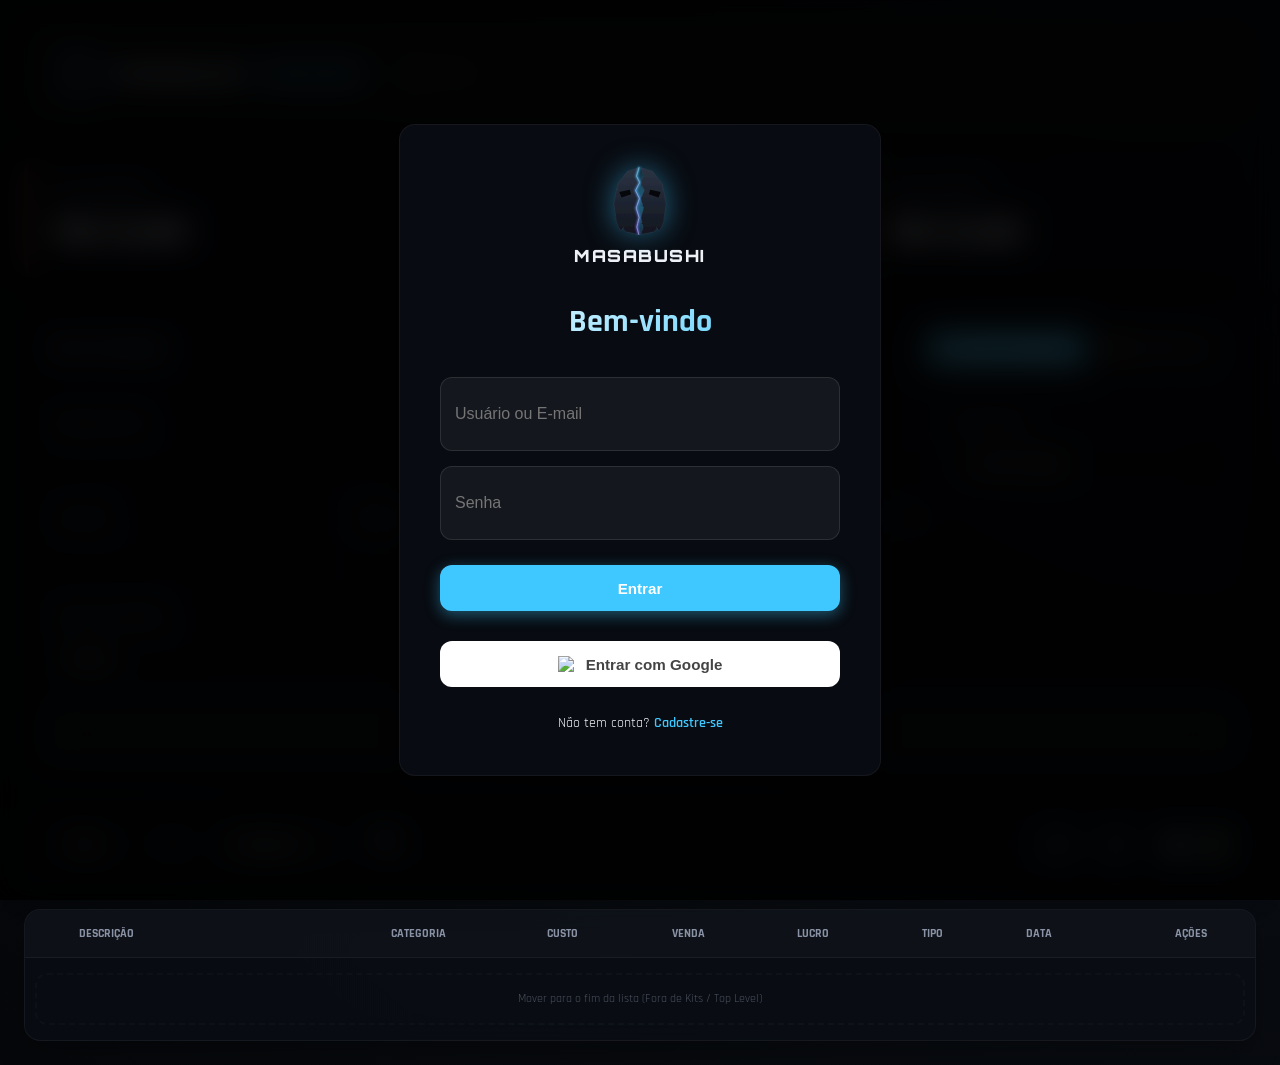
==== commit 0dcaec4f: "feat: reformula visual do painel com a identidade Masabushi Porta pro código real o que foi aprovado" ====
--- a/index.html
+++ b/index.html
@@ -6,22 +6,27 @@
     <meta name="viewport" content="width=device-width, initial-scale=1.0">
     <title>Gestão de Vendas</title>
     <link rel="icon" type="image/png" href="1.png">
+    <link rel="stylesheet" href="https://fonts.googleapis.com/css2?family=Orbitron:wght@600;700;800;900&family=Rajdhani:wght@500;600;700&display=swap">
     <!-- Polyfill para Arraste no Mobile -->
     <script src="https://cdn.jsdelivr.net/npm/drag-drop-touch-polyfill@1.4.1/drag-drop-touch-polyfill.js"></script>
     <style>
         :root {
-            --bg-body: #0d0d0d;
-            --bg-glass: rgba(20, 20, 20, 0.8);
-            --bg-card: #151515;
-            --bg-input: #050505;
-            --text-primary: #f8fafc;
-            --text-secondary: #94a3b8;
-            --accent-primary: #7c3aed;
-            --accent-glow: rgba(124, 58, 237, 0.4);
-            --success: #10b981;
-            --danger: #ef4444;
-            --warning: #f59e0b;
-            --purple: #7c3aed;
+            --bg-body: #05070A;
+            --bg-glass: rgba(10, 14, 20, 0.85);
+            --bg-card: #12161F;
+            --bg-input: #0B0D13;
+            --text-primary: #EEF1F6;
+            --text-secondary: #8A93A6;
+            --accent-primary: #3FC8FF;
+            --accent-glow: rgba(63, 200, 255, 0.4);
+            --accent-blue: #3FC8FF;
+            --accent-blue-deep: #1B6FE0;
+            --accent-purple: #8B5CF6;
+            --gold: #F0B94D;
+            --success: #35D488;
+            --danger: #FF6A3D;
+            --warning: #F0B94D;
+            --purple: #8B5CF6;
             --border-radius: 16px;
             --transition: all 0.3s cubic-bezier(0.4, 0, 0.2, 1);
             --select-col-width: 0px;
@@ -31,9 +36,19 @@
             --select-col-width: 40px;
         }
 
+        /* Emblema "Ghost" original — máscara de guerra angular rachada ao meio,
+           energia azul/roxa vazando pela fenda, bordas desgastadas. Inspirado no
+           clima de Call of Duty: Ghosts mas desenhado do zero (placas facetadas
+           de metal forjado com textura irregular, cor de marca em vez de preto/
+           branco) — não é uma cópia do logo registrado do jogo. */
+        .ghost-mark path.plate { fill: url(#plateGrad); stroke: #3A4356; stroke-width: 1; filter: url(#weatheredHeader); }
+        .ghost-mark path.eye { fill: #05070A; }
+        .ghost-mark path.crackGlow { fill: none; stroke: url(#crackGrad); stroke-width: 5; filter: url(#softBlur); stroke-linejoin: round; stroke-linecap: round; }
+        .ghost-mark path.crackLine { fill: none; stroke: #BFE9FF; stroke-width: 1.4; stroke-linejoin: round; stroke-linecap: round; }
+
         body {
-            font-family: 'Inter', system-ui, -apple-system, sans-serif;
-            background: radial-gradient(circle at top right, #1a1a1a, #0d0d0d);
+            font-family: 'Rajdhani', 'Inter', system-ui, -apple-system, sans-serif;
+            background: radial-gradient(circle at top right, #0D1119, #05070A);
             color: var(--text-primary);
             margin: 0;
             padding: 24px;
@@ -221,7 +236,7 @@
         .stat-value {
             font-size: 1.8rem;
             font-weight: 800;
-            font-family: 'JetBrains Mono', monospace;
+            font-family: 'Orbitron', 'JetBrains Mono', monospace;
         }
 
         .smart-form-container {
@@ -1231,19 +1246,43 @@
         <header class="page-header">
             <div style="display:flex; align-items:center; gap:20px">
                 <div
-                    style="background: #000; padding: 4px 16px 4px 4px; border-radius: 10px; display: flex; align-items: center; gap: 12px; box-shadow: 0 4px 20px rgba(0,0,0,0.4);">
-                    <img src="1.png" alt="Logo"
-                        style="width:36px; height:36px; object-fit:contain; border-radius: 8px;">
-                    <div
-                        style="font-size: 1.4rem; font-weight: 800; letter-spacing: -1px; color: #fff; display: flex; align-items: center; gap: 6px;">
-                        Masabushi <span
-                            style="font-weight:800; opacity: 0.9; font-style: italic; text-decoration: underline;">Sell</span>
+                    style="background: #0A0E14; padding: 6px 16px 6px 8px; border-radius: 10px; display: flex; align-items: center; gap: 12px; box-shadow: 0 4px 20px rgba(0,0,0,0.4); border: 1px solid #2B3242;">
+                    <svg viewBox="0 0 200 220" class="ghost-mark" style="width: 40px; height: 44px; filter: drop-shadow(0 0 10px rgba(63,200,255,0.45)); flex-shrink: 0;">
+                        <defs>
+                            <linearGradient id="plateGrad" x1="0" y1="0" x2="0" y2="1">
+                                <stop offset="0" stop-color="#2B3444"/>
+                                <stop offset="1" stop-color="#12161F"/>
+                            </linearGradient>
+                            <linearGradient id="crackGrad" x1="0" y1="0" x2="0" y2="1">
+                                <stop offset="0" stop-color="#3FC8FF"/>
+                                <stop offset="1" stop-color="#8B5CF6"/>
+                            </linearGradient>
+                            <filter id="softBlur" x="-50%" y="-50%" width="200%" height="200%">
+                                <feGaussianBlur stdDeviation="3.2"/>
+                            </filter>
+                            <filter id="weatheredHeader" x="-25%" y="-25%" width="150%" height="150%">
+                                <feTurbulence type="fractalNoise" baseFrequency="0.045 0.09" numOctaves="3" seed="7" result="noise"/>
+                                <feDisplacementMap in="SourceGraphic" in2="noise" scale="7" xChannelSelector="R" yChannelSelector="G"/>
+                            </filter>
+                        </defs>
+                        <g transform="scale(-1,1) translate(-200,0)">
+                            <path class="plate" d="M97,8 L89,35 L99,55 L86,80 L98,105 L88,135 L97,165 L90,195 L96,218 L55,210 L46,198 L40,208 L30,190 L25,175 L18,120 L30,60 L60,20 Z"/>
+                            <path class="eye" d="M35,85 L68,78 L72,92 L42,102 Z"/>
+                        </g>
+                        <path class="plate" d="M97,8 L89,35 L99,55 L86,80 L98,105 L88,135 L97,165 L90,195 L96,218 L55,210 L46,198 L40,208 L30,190 L25,175 L18,120 L30,60 L60,20 Z"/>
+                        <path class="eye" d="M35,85 L68,78 L72,92 L42,102 Z"/>
+                        <path class="crackGlow" d="M97,8 L89,35 L99,55 L86,80 L98,105 L88,135 L97,165 L90,195 L96,218"/>
+                        <path class="crackLine" d="M97,8 L89,35 L99,55 L86,80 L98,105 L88,135 L97,165 L90,195 L96,218"/>
+                    </svg>
+                    <div style="display: flex; align-items: center; gap: 8px;">
+                        <span style="font-family: 'Orbitron', sans-serif; font-weight: 900; font-size: 1.15rem; letter-spacing: 1.5px; color: #EEF1F6;">MASABUSHI</span>
+                        <span style="padding: 3px 10px; border: 1px solid #3FC8FF; border-radius: 20px; color: #BFE9FF; font-size: 0.65rem; font-weight: 700; letter-spacing: 0.5px; background: rgba(63,200,255,0.1); white-space: nowrap;">GESTÃO DE VENDAS</span>
                     </div>
                 </div>
                 <div id="sync-status" style="display: flex; align-items: center; gap: 8px;">
                     <span id="sync-dot"
                         style="width: 8px; height: 8px; border-radius: 50%; background: #94a3b8;"></span>
-                    <span id="sync-text" style="font-size: 0.7rem; color: var(--text-dim);">Conectando...</span>
+                    <span id="sync-text" style="font-size: 0.7rem; color: var(--text-secondary);">Conectando...</span>
                 </div>
             </div>
 
@@ -1275,6 +1314,36 @@
         <div id="auth-overlay" class="glass-overlay">
             <div class="auth-card glass">
                 <div id="login-view">
+                    <div style="display: flex; justify-content: center; margin-bottom: 8px;">
+                        <svg viewBox="0 0 200 220" class="ghost-mark" style="width: 64px; height: 70px; filter: drop-shadow(0 0 14px rgba(63,200,255,0.5));">
+                            <defs>
+                                <linearGradient id="plateGradAuth" x1="0" y1="0" x2="0" y2="1">
+                                    <stop offset="0" stop-color="#2B3444"/>
+                                    <stop offset="1" stop-color="#12161F"/>
+                                </linearGradient>
+                                <linearGradient id="crackGradAuth" x1="0" y1="0" x2="0" y2="1">
+                                    <stop offset="0" stop-color="#3FC8FF"/>
+                                    <stop offset="1" stop-color="#8B5CF6"/>
+                                </linearGradient>
+                                <filter id="softBlurAuth" x="-50%" y="-50%" width="200%" height="200%">
+                                    <feGaussianBlur stdDeviation="3.2"/>
+                                </filter>
+                                <filter id="weatheredAuth" x="-25%" y="-25%" width="150%" height="150%">
+                                    <feTurbulence type="fractalNoise" baseFrequency="0.045 0.09" numOctaves="3" seed="7" result="noise"/>
+                                    <feDisplacementMap in="SourceGraphic" in2="noise" scale="7" xChannelSelector="R" yChannelSelector="G"/>
+                                </filter>
+                            </defs>
+                            <g transform="scale(-1,1) translate(-200,0)">
+                                <path fill="url(#plateGradAuth)" stroke="#3A4356" stroke-width="1" filter="url(#weatheredAuth)" d="M97,8 L89,35 L99,55 L86,80 L98,105 L88,135 L97,165 L90,195 L96,218 L55,210 L46,198 L40,208 L30,190 L25,175 L18,120 L30,60 L60,20 Z"/>
+                                <path fill="#05070A" d="M35,85 L68,78 L72,92 L42,102 Z"/>
+                            </g>
+                            <path fill="url(#plateGradAuth)" stroke="#3A4356" stroke-width="1" filter="url(#weatheredAuth)" d="M97,8 L89,35 L99,55 L86,80 L98,105 L88,135 L97,165 L90,195 L96,218 L55,210 L46,198 L40,208 L30,190 L25,175 L18,120 L30,60 L60,20 Z"/>
+                            <path fill="#05070A" d="M35,85 L68,78 L72,92 L42,102 Z"/>
+                            <path fill="none" stroke="url(#crackGradAuth)" stroke-width="5" filter="url(#softBlurAuth)" stroke-linejoin="round" stroke-linecap="round" d="M97,8 L89,35 L99,55 L86,80 L98,105 L88,135 L97,165 L90,195 L96,218"/>
+                            <path fill="none" stroke="#BFE9FF" stroke-width="1.4" stroke-linejoin="round" stroke-linecap="round" d="M97,8 L89,35 L99,55 L86,80 L98,105 L88,135 L97,165 L90,195 L96,218"/>
+                        </svg>
+                    </div>
+                    <div style="text-align: center; font-family: 'Orbitron', sans-serif; font-weight: 900; font-size: 1.05rem; letter-spacing: 1.5px; color: #EEF1F6; margin-bottom: 4px;">MASABUSHI</div>
                     <h2>Bem-vindo</h2>
                     <div class="auth-form">
                         <input type="email" id="login-email" placeholder="Usuário ou E-mail">
@@ -1670,7 +1739,7 @@
                     const cards = {
                         investido: { title: 'Total Investido', val: expenses, color: 'var(--danger)' },
                         recebido: { title: 'Total Recebido', val: income, color: 'var(--success)' },
-                        lucro: { title: 'Lucro Estimado', val: income - expenses, color: 'var(--accent-primary)' }
+                        lucro: { title: 'Lucro Estimado', val: income - expenses, color: 'var(--gold)' }
                     };
 
                     const container = document.getElementById('dashboard-container');
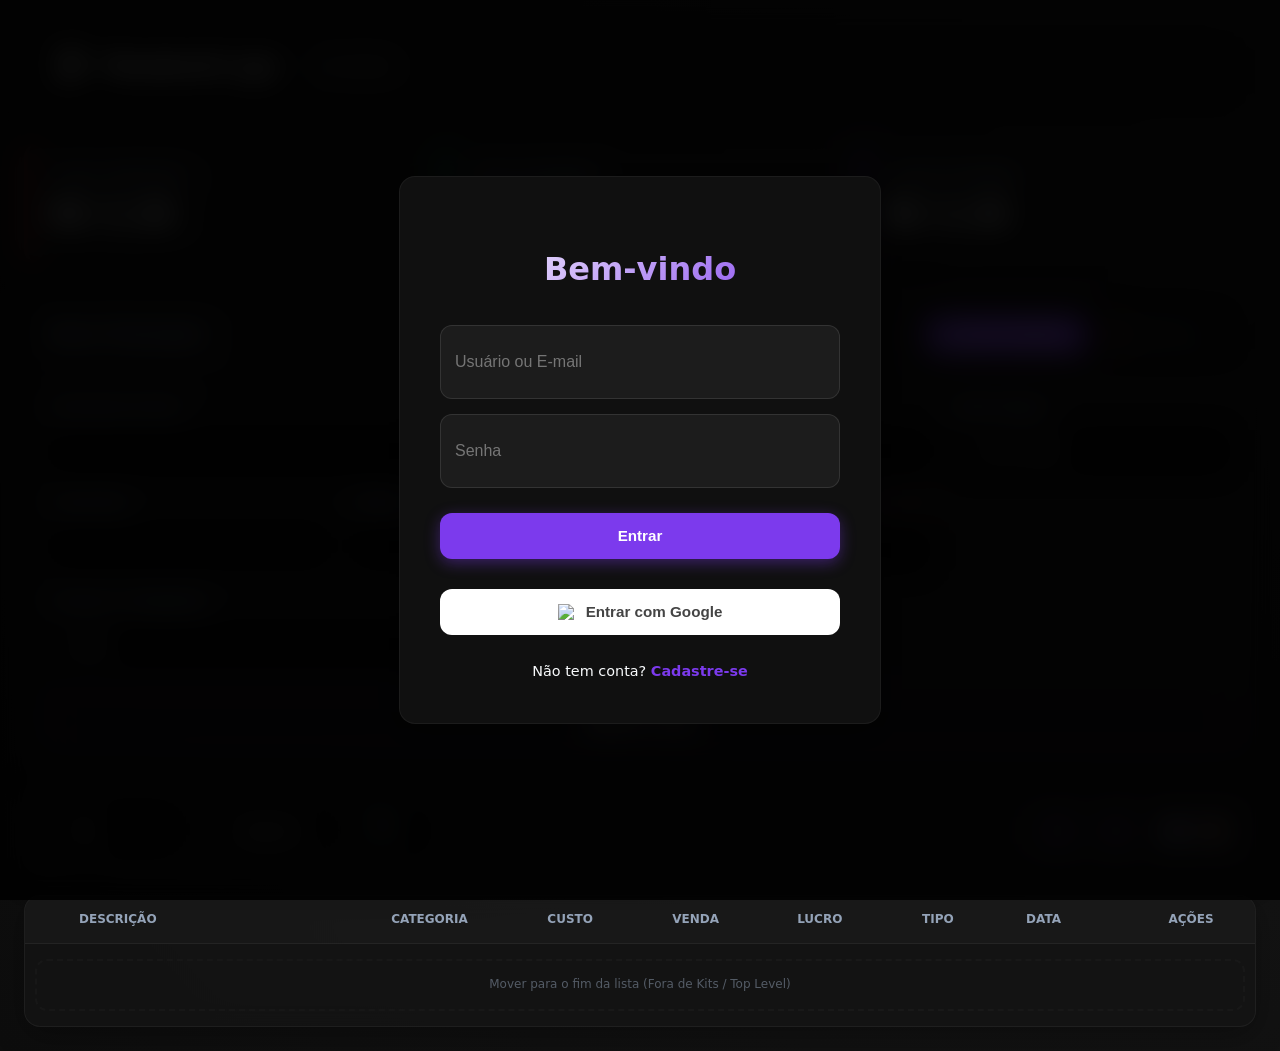
==== commit 3603c1d2: "revert: volta o visual do painel pro design original (pré-Masabushi) Desfaz o reskin visual (emblema" ====
--- a/index.html
+++ b/index.html
@@ -6,27 +6,22 @@
     <meta name="viewport" content="width=device-width, initial-scale=1.0">
     <title>Gestão de Vendas</title>
     <link rel="icon" type="image/png" href="1.png">
-    <link rel="stylesheet" href="https://fonts.googleapis.com/css2?family=Orbitron:wght@600;700;800;900&family=Rajdhani:wght@500;600;700&display=swap">
     <!-- Polyfill para Arraste no Mobile -->
     <script src="https://cdn.jsdelivr.net/npm/drag-drop-touch-polyfill@1.4.1/drag-drop-touch-polyfill.js"></script>
     <style>
         :root {
-            --bg-body: #05070A;
-            --bg-glass: rgba(10, 14, 20, 0.85);
-            --bg-card: #12161F;
-            --bg-input: #0B0D13;
-            --text-primary: #EEF1F6;
-            --text-secondary: #8A93A6;
-            --accent-primary: #3FC8FF;
-            --accent-glow: rgba(63, 200, 255, 0.4);
-            --accent-blue: #3FC8FF;
-            --accent-blue-deep: #1B6FE0;
-            --accent-purple: #8B5CF6;
-            --gold: #F0B94D;
-            --success: #35D488;
-            --danger: #FF6A3D;
-            --warning: #F0B94D;
-            --purple: #8B5CF6;
+            --bg-body: #0d0d0d;
+            --bg-glass: rgba(20, 20, 20, 0.8);
+            --bg-card: #151515;
+            --bg-input: #050505;
+            --text-primary: #f8fafc;
+            --text-secondary: #94a3b8;
+            --accent-primary: #7c3aed;
+            --accent-glow: rgba(124, 58, 237, 0.4);
+            --success: #10b981;
+            --danger: #ef4444;
+            --warning: #f59e0b;
+            --purple: #7c3aed;
             --border-radius: 16px;
             --transition: all 0.3s cubic-bezier(0.4, 0, 0.2, 1);
             --select-col-width: 0px;
@@ -36,19 +31,9 @@
             --select-col-width: 40px;
         }
 
-        /* Emblema "Ghost" original — máscara de guerra angular rachada ao meio,
-           energia azul/roxa vazando pela fenda, bordas desgastadas. Inspirado no
-           clima de Call of Duty: Ghosts mas desenhado do zero (placas facetadas
-           de metal forjado com textura irregular, cor de marca em vez de preto/
-           branco) — não é uma cópia do logo registrado do jogo. */
-        .ghost-mark path.plate { fill: url(#plateGrad); stroke: #3A4356; stroke-width: 1; filter: url(#weatheredHeader); }
-        .ghost-mark path.eye { fill: #05070A; }
-        .ghost-mark path.crackGlow { fill: none; stroke: url(#crackGrad); stroke-width: 5; filter: url(#softBlur); stroke-linejoin: round; stroke-linecap: round; }
-        .ghost-mark path.crackLine { fill: none; stroke: #BFE9FF; stroke-width: 1.4; stroke-linejoin: round; stroke-linecap: round; }
-
         body {
-            font-family: 'Rajdhani', 'Inter', system-ui, -apple-system, sans-serif;
-            background: radial-gradient(circle at top right, #0D1119, #05070A);
+            font-family: 'Inter', system-ui, -apple-system, sans-serif;
+            background: radial-gradient(circle at top right, #1a1a1a, #0d0d0d);
             color: var(--text-primary);
             margin: 0;
             padding: 24px;
@@ -236,7 +221,7 @@
         .stat-value {
             font-size: 1.8rem;
             font-weight: 800;
-            font-family: 'Orbitron', 'JetBrains Mono', monospace;
+            font-family: 'JetBrains Mono', monospace;
         }
 
         .smart-form-container {
@@ -1246,43 +1231,19 @@
         <header class="page-header">
             <div style="display:flex; align-items:center; gap:20px">
                 <div
-                    style="background: #0A0E14; padding: 6px 16px 6px 8px; border-radius: 10px; display: flex; align-items: center; gap: 12px; box-shadow: 0 4px 20px rgba(0,0,0,0.4); border: 1px solid #2B3242;">
-                    <svg viewBox="0 0 200 220" class="ghost-mark" style="width: 40px; height: 44px; filter: drop-shadow(0 0 10px rgba(63,200,255,0.45)); flex-shrink: 0;">
-                        <defs>
-                            <linearGradient id="plateGrad" x1="0" y1="0" x2="0" y2="1">
-                                <stop offset="0" stop-color="#2B3444"/>
-                                <stop offset="1" stop-color="#12161F"/>
-                            </linearGradient>
-                            <linearGradient id="crackGrad" x1="0" y1="0" x2="0" y2="1">
-                                <stop offset="0" stop-color="#3FC8FF"/>
-                                <stop offset="1" stop-color="#8B5CF6"/>
-                            </linearGradient>
-                            <filter id="softBlur" x="-50%" y="-50%" width="200%" height="200%">
-                                <feGaussianBlur stdDeviation="3.2"/>
-                            </filter>
-                            <filter id="weatheredHeader" x="-25%" y="-25%" width="150%" height="150%">
-                                <feTurbulence type="fractalNoise" baseFrequency="0.045 0.09" numOctaves="3" seed="7" result="noise"/>
-                                <feDisplacementMap in="SourceGraphic" in2="noise" scale="7" xChannelSelector="R" yChannelSelector="G"/>
-                            </filter>
-                        </defs>
-                        <g transform="scale(-1,1) translate(-200,0)">
-                            <path class="plate" d="M97,8 L89,35 L99,55 L86,80 L98,105 L88,135 L97,165 L90,195 L96,218 L55,210 L46,198 L40,208 L30,190 L25,175 L18,120 L30,60 L60,20 Z"/>
-                            <path class="eye" d="M35,85 L68,78 L72,92 L42,102 Z"/>
-                        </g>
-                        <path class="plate" d="M97,8 L89,35 L99,55 L86,80 L98,105 L88,135 L97,165 L90,195 L96,218 L55,210 L46,198 L40,208 L30,190 L25,175 L18,120 L30,60 L60,20 Z"/>
-                        <path class="eye" d="M35,85 L68,78 L72,92 L42,102 Z"/>
-                        <path class="crackGlow" d="M97,8 L89,35 L99,55 L86,80 L98,105 L88,135 L97,165 L90,195 L96,218"/>
-                        <path class="crackLine" d="M97,8 L89,35 L99,55 L86,80 L98,105 L88,135 L97,165 L90,195 L96,218"/>
-                    </svg>
-                    <div style="display: flex; align-items: center; gap: 8px;">
-                        <span style="font-family: 'Orbitron', sans-serif; font-weight: 900; font-size: 1.15rem; letter-spacing: 1.5px; color: #EEF1F6;">MASABUSHI</span>
-                        <span style="padding: 3px 10px; border: 1px solid #3FC8FF; border-radius: 20px; color: #BFE9FF; font-size: 0.65rem; font-weight: 700; letter-spacing: 0.5px; background: rgba(63,200,255,0.1); white-space: nowrap;">GESTÃO DE VENDAS</span>
+                    style="background: #000; padding: 4px 16px 4px 4px; border-radius: 10px; display: flex; align-items: center; gap: 12px; box-shadow: 0 4px 20px rgba(0,0,0,0.4);">
+                    <img src="1.png" alt="Logo"
+                        style="width:36px; height:36px; object-fit:contain; border-radius: 8px;">
+                    <div
+                        style="font-size: 1.4rem; font-weight: 800; letter-spacing: -1px; color: #fff; display: flex; align-items: center; gap: 6px;">
+                        Masabushi <span
+                            style="font-weight:800; opacity: 0.9; font-style: italic; text-decoration: underline;">Sell</span>
                     </div>
                 </div>
                 <div id="sync-status" style="display: flex; align-items: center; gap: 8px;">
                     <span id="sync-dot"
                         style="width: 8px; height: 8px; border-radius: 50%; background: #94a3b8;"></span>
-                    <span id="sync-text" style="font-size: 0.7rem; color: var(--text-secondary);">Conectando...</span>
+                    <span id="sync-text" style="font-size: 0.7rem; color: var(--text-dim);">Conectando...</span>
                 </div>
             </div>
 
@@ -1314,36 +1275,6 @@
         <div id="auth-overlay" class="glass-overlay">
             <div class="auth-card glass">
                 <div id="login-view">
-                    <div style="display: flex; justify-content: center; margin-bottom: 8px;">
-                        <svg viewBox="0 0 200 220" class="ghost-mark" style="width: 64px; height: 70px; filter: drop-shadow(0 0 14px rgba(63,200,255,0.5));">
-                            <defs>
-                                <linearGradient id="plateGradAuth" x1="0" y1="0" x2="0" y2="1">
-                                    <stop offset="0" stop-color="#2B3444"/>
-                                    <stop offset="1" stop-color="#12161F"/>
-                                </linearGradient>
-                                <linearGradient id="crackGradAuth" x1="0" y1="0" x2="0" y2="1">
-                                    <stop offset="0" stop-color="#3FC8FF"/>
-                                    <stop offset="1" stop-color="#8B5CF6"/>
-                                </linearGradient>
-                                <filter id="softBlurAuth" x="-50%" y="-50%" width="200%" height="200%">
-                                    <feGaussianBlur stdDeviation="3.2"/>
-                                </filter>
-                                <filter id="weatheredAuth" x="-25%" y="-25%" width="150%" height="150%">
-                                    <feTurbulence type="fractalNoise" baseFrequency="0.045 0.09" numOctaves="3" seed="7" result="noise"/>
-                                    <feDisplacementMap in="SourceGraphic" in2="noise" scale="7" xChannelSelector="R" yChannelSelector="G"/>
-                                </filter>
-                            </defs>
-                            <g transform="scale(-1,1) translate(-200,0)">
-                                <path fill="url(#plateGradAuth)" stroke="#3A4356" stroke-width="1" filter="url(#weatheredAuth)" d="M97,8 L89,35 L99,55 L86,80 L98,105 L88,135 L97,165 L90,195 L96,218 L55,210 L46,198 L40,208 L30,190 L25,175 L18,120 L30,60 L60,20 Z"/>
-                                <path fill="#05070A" d="M35,85 L68,78 L72,92 L42,102 Z"/>
-                            </g>
-                            <path fill="url(#plateGradAuth)" stroke="#3A4356" stroke-width="1" filter="url(#weatheredAuth)" d="M97,8 L89,35 L99,55 L86,80 L98,105 L88,135 L97,165 L90,195 L96,218 L55,210 L46,198 L40,208 L30,190 L25,175 L18,120 L30,60 L60,20 Z"/>
-                            <path fill="#05070A" d="M35,85 L68,78 L72,92 L42,102 Z"/>
-                            <path fill="none" stroke="url(#crackGradAuth)" stroke-width="5" filter="url(#softBlurAuth)" stroke-linejoin="round" stroke-linecap="round" d="M97,8 L89,35 L99,55 L86,80 L98,105 L88,135 L97,165 L90,195 L96,218"/>
-                            <path fill="none" stroke="#BFE9FF" stroke-width="1.4" stroke-linejoin="round" stroke-linecap="round" d="M97,8 L89,35 L99,55 L86,80 L98,105 L88,135 L97,165 L90,195 L96,218"/>
-                        </svg>
-                    </div>
-                    <div style="text-align: center; font-family: 'Orbitron', sans-serif; font-weight: 900; font-size: 1.05rem; letter-spacing: 1.5px; color: #EEF1F6; margin-bottom: 4px;">MASABUSHI</div>
                     <h2>Bem-vindo</h2>
                     <div class="auth-form">
                         <input type="email" id="login-email" placeholder="Usuário ou E-mail">
@@ -1739,7 +1670,7 @@
                     const cards = {
                         investido: { title: 'Total Investido', val: expenses, color: 'var(--danger)' },
                         recebido: { title: 'Total Recebido', val: income, color: 'var(--success)' },
-                        lucro: { title: 'Lucro Estimado', val: income - expenses, color: 'var(--gold)' }
+                        lucro: { title: 'Lucro Estimado', val: income - expenses, color: 'var(--accent-primary)' }
                     };
 
                     const container = document.getElementById('dashboard-container');
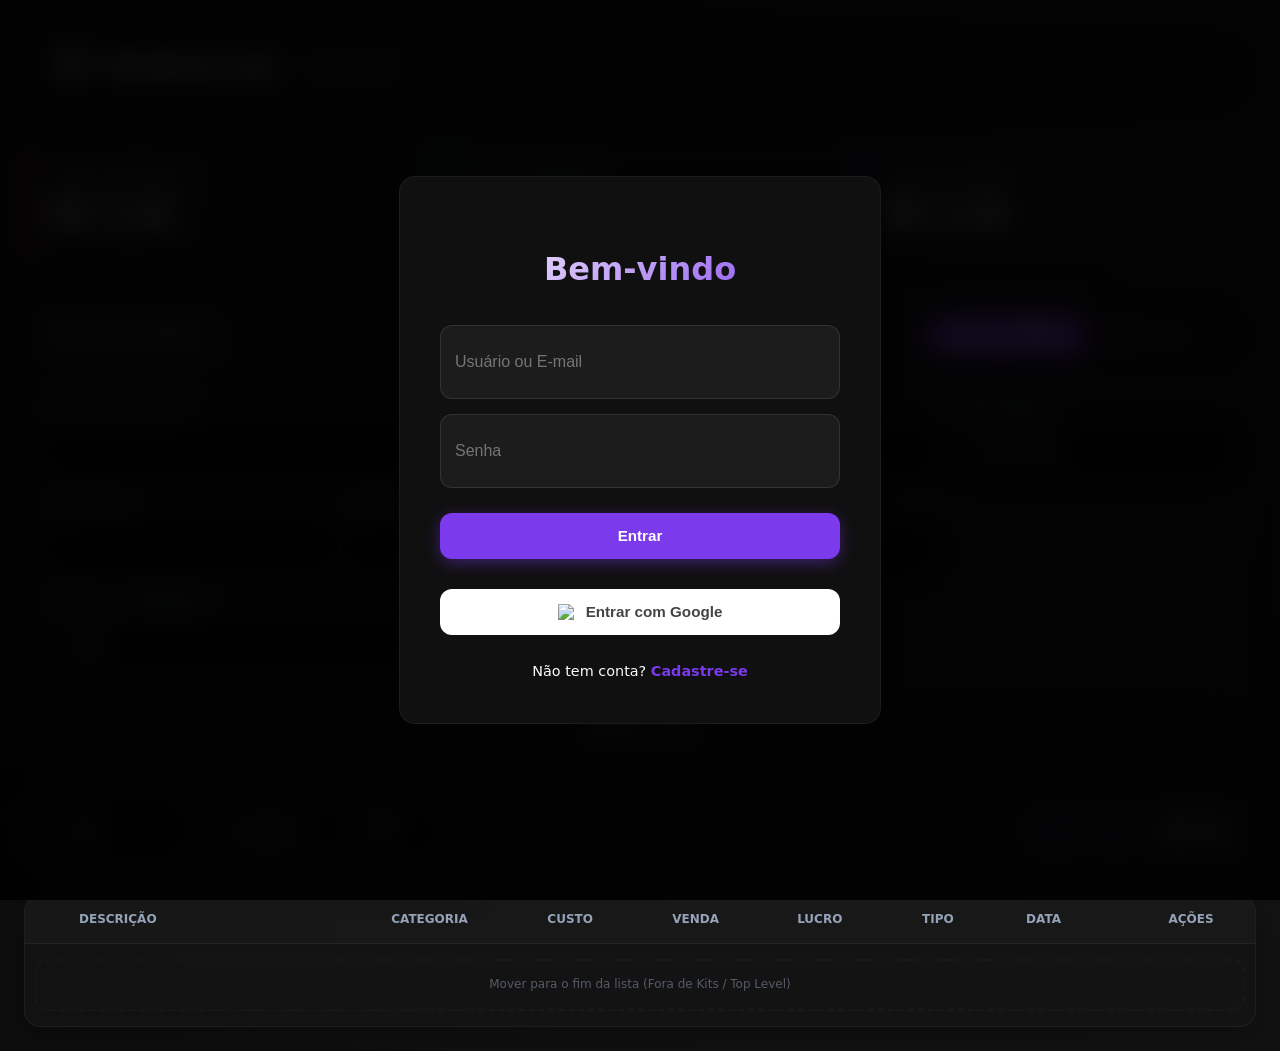
==== commit 8c5acc59: "fix: reaplica correção da variável --text-dim perdida no revert anterior O revert do commit de reski" ====
--- a/index.html
+++ b/index.html
@@ -1243,7 +1243,7 @@
                 <div id="sync-status" style="display: flex; align-items: center; gap: 8px;">
                     <span id="sync-dot"
                         style="width: 8px; height: 8px; border-radius: 50%; background: #94a3b8;"></span>
-                    <span id="sync-text" style="font-size: 0.7rem; color: var(--text-dim);">Conectando...</span>
+                    <span id="sync-text" style="font-size: 0.7rem; color: var(--text-secondary);">Conectando...</span>
                 </div>
             </div>
 
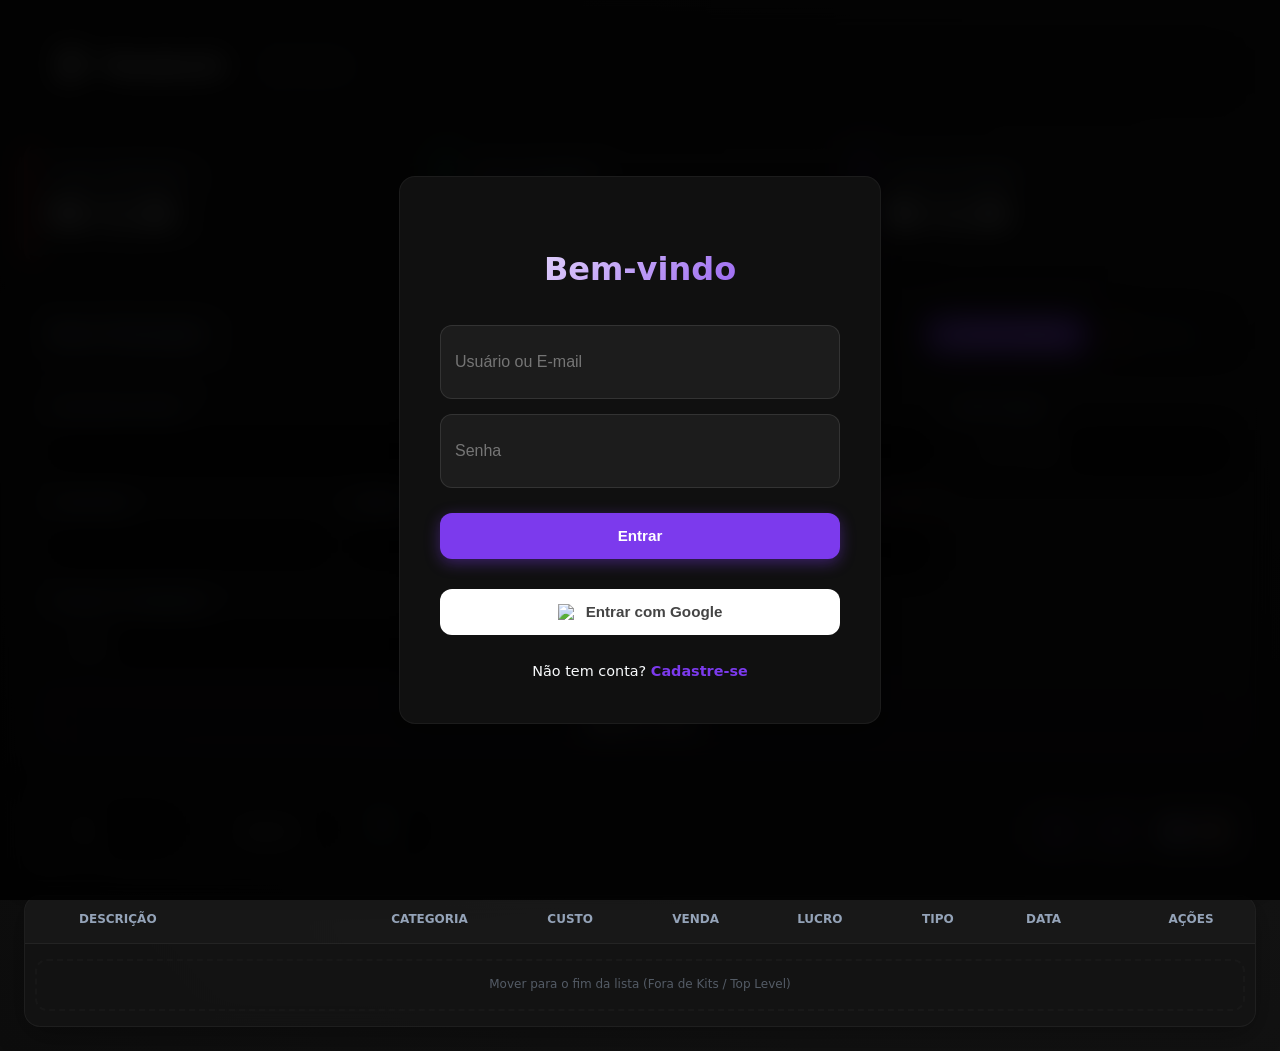
==== commit 4a7cddf8: "fix: datas do painel no dia local (não UTC), foco das janelas sem corrida e nome só "Masabushi" - in" ====
--- a/index.html
+++ b/index.html
@@ -467,6 +467,39 @@
             pointer-events: all;
         }
 
+        .desc-text {
+            white-space: nowrap;
+            overflow: hidden;
+        }
+
+        .desc-ellipsis {
+            color: var(--accent-purple);
+            font-weight: 800;
+            cursor: pointer;
+            flex-shrink: 0;
+            padding: 0 2px;
+        }
+
+        .desc-ellipsis:hover {
+            text-decoration: underline;
+        }
+
+        .desc-popup {
+            position: fixed;
+            display: none;
+            max-width: 320px;
+            background: var(--bg-card);
+            border: 1px solid var(--accent-purple);
+            border-radius: 10px;
+            padding: 10px 14px;
+            font-size: 0.85rem;
+            line-height: 1.4;
+            color: var(--text-primary);
+            box-shadow: 0 10px 30px rgba(0, 0, 0, 0.5);
+            z-index: 500;
+            word-break: break-word;
+        }
+
         .checkbox-custom {
             width: 18px;
             height: 18px;
@@ -1236,8 +1269,7 @@
                         style="width:36px; height:36px; object-fit:contain; border-radius: 8px;">
                     <div
                         style="font-size: 1.4rem; font-weight: 800; letter-spacing: -1px; color: #fff; display: flex; align-items: center; gap: 6px;">
-                        Masabushi <span
-                            style="font-weight:800; opacity: 0.9; font-style: italic; text-decoration: underline;">Sell</span>
+                        Masabushi
                     </div>
                 </div>
                 <div id="sync-status" style="display: flex; align-items: center; gap: 8px;">
@@ -1389,7 +1421,7 @@
                     <div style="display:flex; justify-content:space-between; align-items:center; margin-bottom: 5px;">
                         <label style="margin-bottom:0">Data Venda</label>
                         <div style="display:flex; gap:8px">
-                            <span style="font-size:0.7rem; color:var(--accent-primary); cursor:pointer; opacity:0.8" onclick="let d=document.getElementById('reg-data').value; if(d){ let dt=new Date(d+'T12:00:00'); dt.setDate(dt.getDate()+1); document.getElementById('reg-data-venda').value=dt.toISOString().split('T')[0]; }">+1 Dia</span>
+                            <span style="font-size:0.7rem; color:var(--accent-primary); cursor:pointer; opacity:0.8" onclick="let d=document.getElementById('reg-data').value; if(d){ document.getElementById('reg-data-venda').value=App.Utils.addDays(d, 1); }">+1 Dia</span>
                             <span style="font-size:0.7rem; color:var(--danger); cursor:pointer; opacity:0.8" onclick="document.getElementById('reg-data-venda').value=''">Limpar</span>
                         </div>
                     </div>
@@ -1486,6 +1518,7 @@
     </div>
 
     <div id="toast-container"></div>
+    <div id="desc-popup" class="desc-popup"></div>
 
     <script>
         window.App = {
@@ -1518,12 +1551,26 @@
                     const d = new Date();
                     return `${d.getFullYear()}-${String(d.getMonth() + 1).padStart(2, '0')}-${String(d.getDate()).padStart(2, '0')}`;
                 },
+                // Soma dias a uma data AAAA-MM-DD sem passar por UTC (toISOString vira o dia à noite em Manaus)
+                addDays: (iso, n) => {
+                    const d = new Date(iso + 'T12:00:00');
+                    d.setDate(d.getDate() + n);
+                    return `${d.getFullYear()}-${String(d.getMonth() + 1).padStart(2, '0')}-${String(d.getDate()).padStart(2, '0')}`;
+                },
                 generateId: () => Date.now(),
                 toast: (m, t = 'success') => {
                     const c = document.getElementById('toast-container');
                     const e = document.createElement('div');
                     e.className = `toast ${t}`; e.innerText = m;
                     c.appendChild(e); setTimeout(() => e.remove(), 4000);
+                },
+                DESC_TRUNCATE_LIMIT: 40,
+                descCell: (desc) => {
+                    const text = desc || '';
+                    if (text.length <= App.Utils.DESC_TRUNCATE_LIMIT) return `<span class="desc-text">${text}</span>`;
+                    const idx = window._descPopupTexts.length;
+                    window._descPopupTexts.push(text);
+                    return `<span class="desc-text">${text.slice(0, App.Utils.DESC_TRUNCATE_LIMIT)}</span><span class="desc-ellipsis" onclick="event.stopPropagation(); App.UI.toggleDescPopup(event, ${idx})">...</span>`;
                 }
             },
 
@@ -1781,6 +1828,7 @@
                         });
                     }
 
+                    window._descPopupTexts = [];
                     list.innerHTML = filtered.map(t => {
                         const isKit = t.tipo === 'kit';
                         const children = t._children || [];
@@ -1794,9 +1842,9 @@
                                     <div class="select-col">
                                         <input type="checkbox" class="checkbox-custom row-checkbox" data-id="${t.id}" ${App.State.selectedIds.has(String(t.id)) ? 'checked' : ''} onclick="event.stopPropagation(); App.Actions.toggleSelect(event, '${t.id}')">
                                     </div>
-                                    <div style="display:flex; align-items:center; gap:8px">
+                                    <div style="display:flex; align-items:center; gap:8px; min-width:0; overflow:hidden">
                                         ${isKit ? `<button class="btn-toggle" onclick="App.Actions.toggleKit(event, '${t.id}')">▶</button>` : ''}
-                                        <span style="font-weight:600">${t.desc}</span>
+                                        <span style="font-weight:600">${App.Utils.descCell(t.desc)}</span>
                                         ${isKit ? `<span style="font-size:0.7rem; background:rgba(255,255,255,0.1); padding:2px 6px; border-radius:10px; opacity:0.6">${itemsCount} itens</span>` : ''}
                                     </div>
                                     <div>${t.categoria || '-'}</div>
@@ -1890,8 +1938,8 @@
                                                  <div class="select-col">
                                                      <input type="checkbox" class="checkbox-custom row-checkbox" data-id="${c.id}" ${App.State.selectedIds.has(String(c.id)) ? 'checked' : ''} onclick="event.stopPropagation(); App.Actions.toggleSelect(event, '${c.id}')">
                                                  </div>
-                                                 <div style="overflow: hidden; text-overflow: ellipsis; white-space: nowrap; padding-left:8px; display:flex; align-items:center; gap:8px">
-                                                     <span style="opacity:0.5">↳</span> ${c.desc}
+                                                 <div style="padding-left:8px; display:flex; align-items:center; gap:8px; min-width:0; overflow:hidden">
+                                                     <span style="opacity:0.5; flex-shrink:0">↳</span> ${App.Utils.descCell(c.desc)}
                                                   </div>
                                                   <div>${c.categoria || '-'}</div>
                                                   <div>R$ ${App.Utils.formatCurrency(c.custo)}</div>
@@ -2031,6 +2079,38 @@
                             }
                         };
                         setTimeout(() => document.addEventListener('click', closeMenu), 0);
+                    }
+                },
+
+                toggleDescPopup: (event, idx) => {
+                    event.stopPropagation();
+                    const popup = document.getElementById('desc-popup');
+                    const trigger = event.currentTarget;
+
+                    if (popup.style.display === 'block' && popup._trigger === trigger) {
+                        popup.style.display = 'none';
+                        popup._trigger = null;
+                        document.removeEventListener('click', App.UI._closeDescPopup);
+                        return;
+                    }
+
+                    popup.textContent = window._descPopupTexts[idx] || '';
+                    const rect = trigger.getBoundingClientRect();
+                    popup.style.display = 'block';
+                    popup.style.top = (rect.bottom + 6) + 'px';
+                    popup.style.left = Math.max(8, Math.min(rect.left, window.innerWidth - 328)) + 'px';
+                    popup._trigger = trigger;
+
+                    document.removeEventListener('click', App.UI._closeDescPopup);
+                    setTimeout(() => document.addEventListener('click', App.UI._closeDescPopup), 0);
+                },
+
+                _closeDescPopup: (e) => {
+                    const popup = document.getElementById('desc-popup');
+                    if (popup && !popup.contains(e.target)) {
+                        popup.style.display = 'none';
+                        popup._trigger = null;
+                        document.removeEventListener('click', App.UI._closeDescPopup);
                     }
                 },
 
@@ -2173,9 +2253,7 @@
 
                 resetForms: () => {
                     const today = App.Utils.getToday();
-                    const d = new Date(today + 'T12:00:00');
-                    d.setDate(d.getDate() + 1);
-                    const tomorrow = `${d.getFullYear()}-${String(d.getMonth() + 1).padStart(2, '0')}-${String(d.getDate()).padStart(2, '0')}`;
+                    const tomorrow = App.Utils.addDays(today, 1);
                     
                     document.getElementById('reg-desc').value = '';
                     document.getElementById('reg-cat').value = '';
@@ -2921,7 +2999,7 @@
                         valor: Number(item.valor || item.amount || 0),
                         categoria: item.categoria || "Geral",
                         tipo: item.tipo || "venda",
-                        data: item.data || new Date().toISOString().split('T')[0],
+                        data: item.data || window.App.Utils.getToday(),
                         kitParentId: item.kitParentId || null,
                         pos: item.pos || 0,
                         userId: auth.currentUser.uid,
@@ -3072,7 +3150,7 @@
                         custo: Number(d.custo || 0),
                         categoria: d.categoria || "Geral",
                         tipo: d.tipo || "venda",
-                        data: d.data || new Date().toISOString().split('T')[0],
+                        data: d.data || window.App.Utils.getToday(),
                         dataVenda: d.dataVenda || "",
                         kitParentId: d.kitParentId || null,
                         pos: d.pos || 0
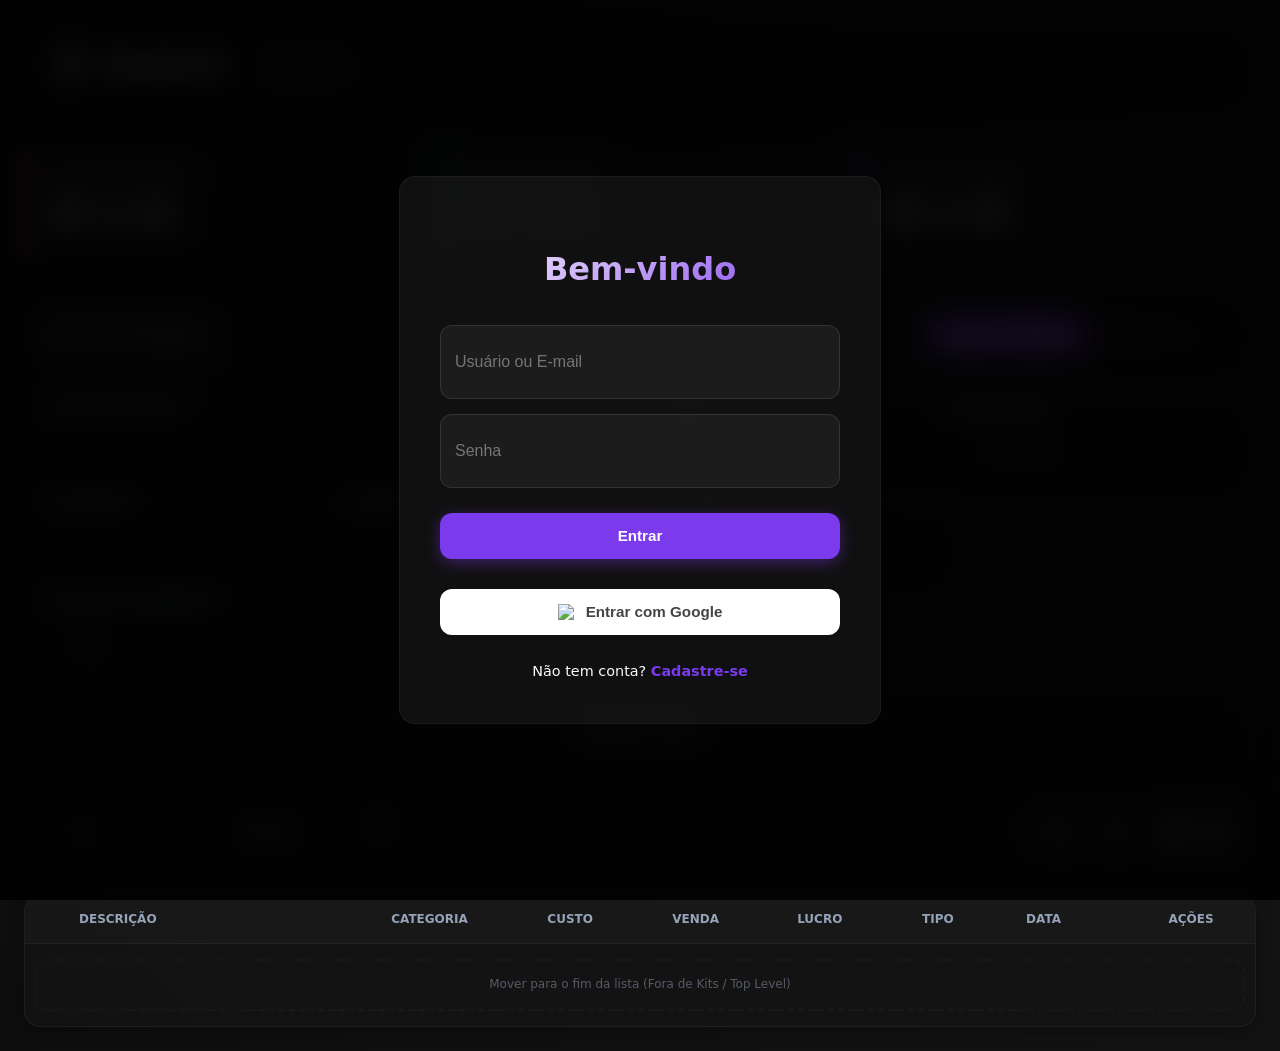
==== commit 6116d213: "perf: rolagem mais fluida (tira o blur de fundo das listas e restringe transições) - .glass não usa " ====
--- a/index.html
+++ b/index.html
@@ -155,12 +155,11 @@
         }
 
         .glass {
+            /* sem backdrop-filter: borrar o fundo de uma lista enorme a cada frame da rolagem derrubava o FPS */
             background: var(--bg-glass);
-            -webkit-backdrop-filter: blur(12px);
-            backdrop-filter: blur(12px);
             border: 1px solid rgba(255, 255, 255, 0.05);
             border-radius: var(--border-radius);
-            box-shadow: 0 8px 32px 0 rgba(0, 0, 0, 0.3);
+            box-shadow: 0 4px 16px rgba(0, 0, 0, 0.3);
         }
 
         .page-header {
